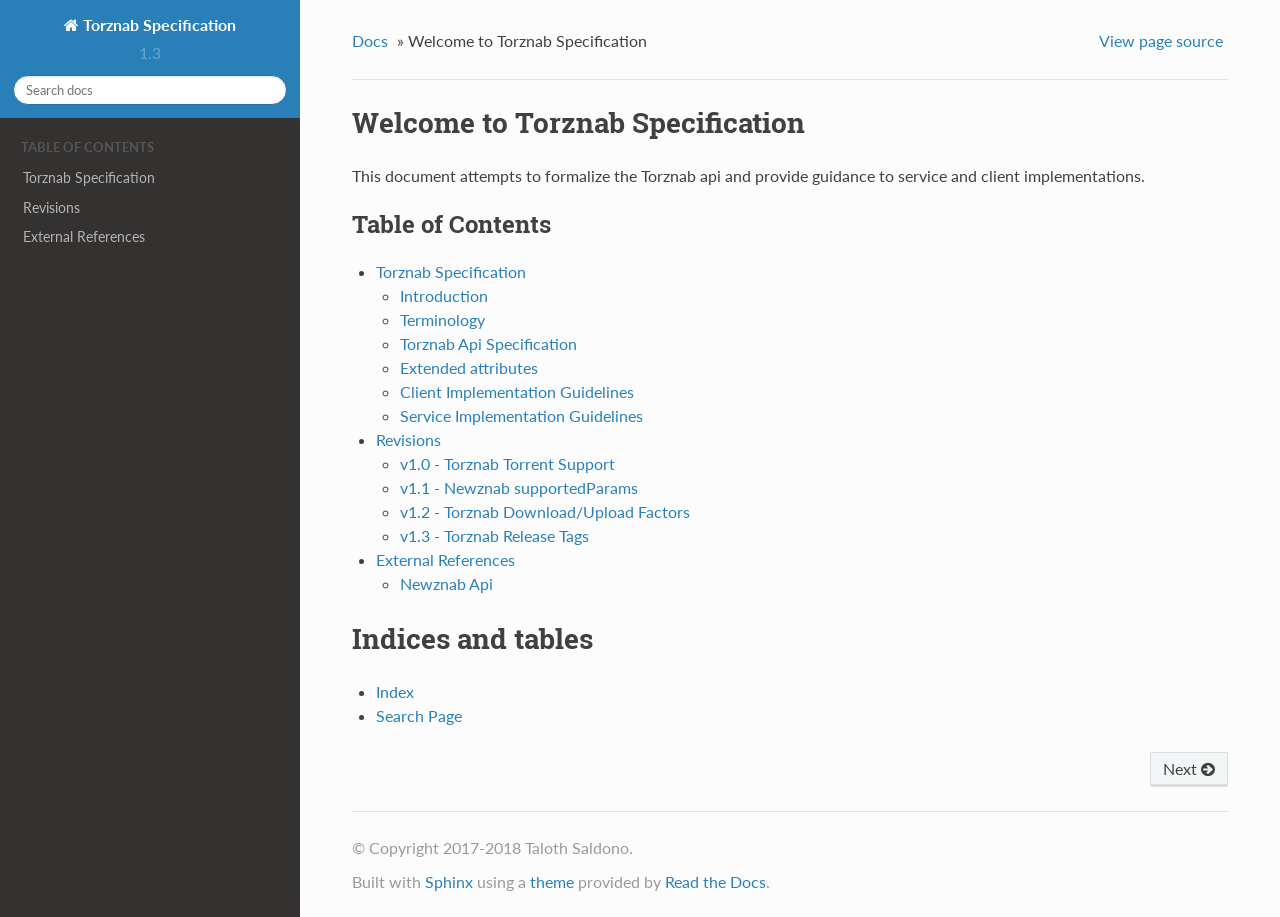
==== spec-1.3-draft/index.html @ 10673d29 "Moved and added nojekyll." ====
<!DOCTYPE html>
<!--[if IE 8]><html class="no-js lt-ie9" lang="en" > <![endif]-->
<!--[if gt IE 8]><!--> <html class="no-js" lang="en" > <!--<![endif]-->
<head>
  <meta charset="utf-8">
  
  <meta name="viewport" content="width=device-width, initial-scale=1.0">
  
  <title>Welcome to Torznab Specification &mdash; Torznab Specification 1.3-alpha documentation</title>
  

  
  
  
  

  

  
  
    

  

  
  
    <link rel="stylesheet" href="_static/css/theme.css" type="text/css" />
  

  
    <link rel="stylesheet" href="_static/css/example.css" type="text/css" />
  
    <link rel="stylesheet" href="_static/css/tags.css" type="text/css" />
  
    <link rel="stylesheet" href="_static/css/highlight-xml.css" type="text/css" />
  
    <link rel="stylesheet" href="_static/css/theme-override.css" type="text/css" />
  

  
        <link rel="index" title="Index"
              href="genindex.html"/>
        <link rel="search" title="Search" href="search.html"/>
    <link rel="top" title="Torznab Specification 1.3-alpha documentation" href="#"/>
        <link rel="next" title="Torznab Specification" href="torznab/index.html"/> 

  
  <script src="_static/js/modernizr.min.js"></script>

</head>

<body class="wy-body-for-nav" role="document">

   
  <div class="wy-grid-for-nav">

    
    <nav data-toggle="wy-nav-shift" class="wy-nav-side">
      <div class="wy-side-scroll">
        <div class="wy-side-nav-search">
          

          
            <a href="#" class="icon icon-home"> Torznab Specification
          

          
          </a>

          
            
            
              <div class="version">
                1.3
              </div>
            
          

          
<div role="search">
  <form id="rtd-search-form" class="wy-form" action="search.html" method="get">
    <input type="text" name="q" placeholder="Search docs" />
    <input type="hidden" name="check_keywords" value="yes" />
    <input type="hidden" name="area" value="default" />
  </form>
</div>

          
        </div>

        <div class="wy-menu wy-menu-vertical" data-spy="affix" role="navigation" aria-label="main navigation">
          
            
            
              
            
            
              <p class="caption"><span class="caption-text">Table of Contents</span></p>
<ul>
<li class="toctree-l1"><a class="reference internal" href="torznab/index.html">Torznab Specification</a></li>
<li class="toctree-l1"><a class="reference internal" href="revisions/index.html">Revisions</a></li>
<li class="toctree-l1"><a class="reference internal" href="external/index.html">External References</a></li>
</ul>

            
          
        </div>
      </div>
    </nav>

    <section data-toggle="wy-nav-shift" class="wy-nav-content-wrap">

      
      <nav class="wy-nav-top" role="navigation" aria-label="top navigation">
        
          <i data-toggle="wy-nav-top" class="fa fa-bars"></i>
          <a href="#">Torznab Specification</a>
        
      </nav>


      
      <div class="wy-nav-content">
        <div class="rst-content">
          















<div role="navigation" aria-label="breadcrumbs navigation">

  <ul class="wy-breadcrumbs">
    
      <li><a href="#">Docs</a> &raquo;</li>
        
      <li>Welcome to Torznab Specification</li>
    
    
      <li class="wy-breadcrumbs-aside">
        
            
            <a href="_sources/index.rst.txt" rel="nofollow"> View page source</a>
          
        
      </li>
    
  </ul>

  
  <hr/>
</div>
          <div role="main" class="document" itemscope="itemscope" itemtype="http://schema.org/Article">
           <div itemprop="articleBody">
            
  <div class="section" id="welcome-to-torznab-specification">
<h1>Welcome to Torznab Specification<a class="headerlink" href="#welcome-to-torznab-specification" title="Permalink to this headline">¶</a></h1>
<p>This document attempts to formalize the Torznab api and provide guidance to service and client implementations.</p>
<div class="toctree-wrapper compound">
<p class="caption"><span class="caption-text">Table of Contents</span></p>
<ul>
<li class="toctree-l1"><a class="reference internal" href="torznab/index.html">Torznab Specification</a><ul>
<li class="toctree-l2"><a class="reference internal" href="torznab/Specification-v1.3.html">Introduction</a></li>
<li class="toctree-l2"><a class="reference internal" href="torznab/Specification-v1.3.html#terminology">Terminology</a></li>
<li class="toctree-l2"><a class="reference internal" href="torznab/Specification-v1.3.html#torznab-api-specification">Torznab Api Specification</a></li>
<li class="toctree-l2"><a class="reference internal" href="torznab/Specification-v1.3.html#extended-attributes">Extended attributes</a></li>
<li class="toctree-l2"><a class="reference internal" href="torznab/Specification-v1.3.html#client-implementation-guidelines">Client Implementation Guidelines</a></li>
<li class="toctree-l2"><a class="reference internal" href="torznab/Specification-v1.3.html#service-implementation-guidelines">Service Implementation Guidelines</a></li>
</ul>
</li>
<li class="toctree-l1"><a class="reference internal" href="revisions/index.html">Revisions</a><ul>
<li class="toctree-l2"><a class="reference internal" href="revisions/1.0-Torznab-Torrent-Support.html">v1.0 - Torznab Torrent Support</a></li>
<li class="toctree-l2"><a class="reference internal" href="revisions/1.1-Newznab-supportedParams.html">v1.1 - Newznab supportedParams</a></li>
<li class="toctree-l2"><a class="reference internal" href="revisions/1.2-Torznab-Download-Upload-Factors.html">v1.2 - Torznab Download/Upload Factors</a></li>
<li class="toctree-l2"><a class="reference internal" href="revisions/1.3-Torznab-Release-Tags.html">v1.3 - Torznab Release Tags</a></li>
</ul>
</li>
<li class="toctree-l1"><a class="reference internal" href="external/index.html">External References</a><ul>
<li class="toctree-l2"><a class="reference internal" href="external/newznab/api.html">Newznab Api</a></li>
</ul>
</li>
</ul>
</div>
</div>
<div class="section" id="indices-and-tables">
<h1>Indices and tables<a class="headerlink" href="#indices-and-tables" title="Permalink to this headline">¶</a></h1>
<ul class="simple">
<li><a class="reference internal" href="genindex.html"><span class="std std-ref">Index</span></a></li>
<li><a class="reference internal" href="search.html"><span class="std std-ref">Search Page</span></a></li>
</ul>
</div>


           </div>
           <div class="articleComments">
            
           </div>
          </div>
          <footer>
  
    <div class="rst-footer-buttons" role="navigation" aria-label="footer navigation">
      
        <a href="torznab/index.html" class="btn btn-neutral float-right" title="Torznab Specification" accesskey="n" rel="next">Next <span class="fa fa-arrow-circle-right"></span></a>
      
      
    </div>
  

  <hr/>

  <div role="contentinfo">
    <p>
        &copy; Copyright 2017-2018 Taloth Saldono.

    </p>
  </div>
  Built with <a href="http://sphinx-doc.org/">Sphinx</a> using a <a href="https://github.com/snide/sphinx_rtd_theme">theme</a> provided by <a href="https://readthedocs.org">Read the Docs</a>. 

</footer>

        </div>
      </div>

    </section>

  </div>
  


  

    <script type="text/javascript">
        var DOCUMENTATION_OPTIONS = {
            URL_ROOT:'./',
            VERSION:'1.3-alpha',
            COLLAPSE_INDEX:false,
            FILE_SUFFIX:'.html',
            HAS_SOURCE:  true,
            SOURCELINK_SUFFIX: '.txt'
        };
    </script>
      <script type="text/javascript" src="_static/jquery.js"></script>
      <script type="text/javascript" src="_static/underscore.js"></script>
      <script type="text/javascript" src="_static/doctools.js"></script>

  

  
  
    <script type="text/javascript" src="_static/js/theme.js"></script>
  

  
  
  <script type="text/javascript">
      jQuery(function () {
          SphinxRtdTheme.StickyNav.enable();
      });
  </script>
   

</body>
</html>
---- spec-1.3-draft/_static/css/theme.css ----
*{-webkit-box-sizing:border-box;-moz-box-sizing:border-box;box-sizing:border-box}article,aside,details,figcaption,figure,footer,header,hgroup,nav,section{display:block}audio,canvas,video{display:inline-block;*display:inline;*zoom:1}audio:not([controls]){display:none}[hidden]{display:none}*{-webkit-box-sizing:border-box;-moz-box-sizing:border-box;box-sizing:border-box}html{font-size:100%;-webkit-text-size-adjust:100%;-ms-text-size-adjust:100%}body{margin:0}a:hover,a:active{outline:0}abbr[title]{border-bottom:1px dotted}b,strong{font-weight:bold}blockquote{margin:0}dfn{font-style:italic}ins{background:#ff9;color:#000;text-decoration:none}mark{background:#ff0;color:#000;font-style:italic;font-weight:bold}pre,code,.rst-content tt,.rst-content code,kbd,samp{font-family:monospace,serif;_font-family:"courier new",monospace;font-size:1em}pre{white-space:pre}q{quotes:none}q:before,q:after{content:"";content:none}small{font-size:85%}sub,sup{font-size:75%;line-height:0;position:relative;vertical-align:baseline}sup{top:-0.5em}sub{bottom:-0.25em}ul,ol,dl{margin:0;padding:0;list-style:none;list-style-image:none}li{list-style:none}dd{margin:0}img{border:0;-ms-interpolation-mode:bicubic;vertical-align:middle;max-width:100%}svg:not(:root){overflow:hidden}figure{margin:0}form{margin:0}fieldset{border:0;margin:0;padding:0}label{cursor:pointer}legend{border:0;*margin-left:-7px;padding:0;white-space:normal}button,input,select,textarea{font-size:100%;margin:0;vertical-align:baseline;*vertical-align:middle}button,input{line-height:normal}button,input[type="button"],input[type="reset"],input[type="submit"]{cursor:pointer;-webkit-appearance:button;*overflow:visible}button[disabled],input[disabled]{cursor:default}input[type="checkbox"],input[type="radio"]{box-sizing:border-box;padding:0;*width:13px;*height:13px}input[type="search"]{-webkit-appearance:textfield;-moz-box-sizing:content-box;-webkit-box-sizing:content-box;box-sizing:content-box}input[type="search"]::-webkit-search-decoration,input[type="search"]::-webkit-search-cancel-button{-webkit-appearance:none}button::-moz-focus-inner,input::-moz-focus-inner{border:0;padding:0}textarea{overflow:auto;vertical-align:top;resize:vertical}table{border-collapse:collapse;border-spacing:0}td{vertical-align:top}.chromeframe{margin:0.2em 0;background:#ccc;color:#000;padding:0.2em 0}.ir{display:block;border:0;text-indent:-999em;overflow:hidden;background-color:transparent;background-repeat:no-repeat;text-align:left;direction:ltr;*line-height:0}.ir br{display:none}.hidden{display:none !important;visibility:hidden}.visuallyhidden{border:0;clip:rect(0 0 0 0);height:1px;margin:-1px;overflow:hidden;padding:0;position:absolute;width:1px}.visuallyhidden.focusable:active,.visuallyhidden.focusable:focus{clip:auto;height:auto;margin:0;overflow:visible;position:static;width:auto}.invisible{visibility:hidden}.relative{position:relative}big,small{font-size:100%}@media print{html,body,section{background:none !important}*{box-shadow:none !important;text-shadow:none !important;filter:none !important;-ms-filter:none !important}a,a:visited{text-decoration:underline}.ir a:after,a[href^="javascript:"]:after,a[href^="#"]:after{content:""}pre,blockquote{page-break-inside:avoid}thead{display:table-header-group}tr,img{page-break-inside:avoid}img{max-width:100% !important}@page{margin:0.5cm}p,h2,.rst-content .toctree-wrapper p.caption,h3{orphans:3;widows:3}h2,.rst-content .toctree-wrapper p.caption,h3{page-break-after:avoid}}.fa:before,.wy-menu-vertical li span.toctree-expand:before,.wy-menu-vertical li.on a span.toctree-expand:before,.wy-menu-vertical li.current>a span.toctree-expand:before,.rst-content .admonition-title:before,.rst-content h1 .headerlink:before,.rst-content h2 .headerlink:before,.rst-content h3 .headerlink:before,.rst-content h4 .headerlink:before,.rst-content h5 .headerlink:before,.rst-content h6 .headerlink:before,.rst-content dl dt .headerlink:before,.rst-content p.caption .headerlink:before,.rst-content tt.download span:first-child:before,.rst-content code.download span:first-child:before,.icon:before,.wy-dropdown .caret:before,.wy-inline-validate.wy-inline-validate-success .wy-input-context:before,.wy-inline-validate.wy-inline-validate-danger .wy-input-context:before,.wy-inline-validate.wy-inline-validate-warning .wy-input-context:before,.wy-inline-validate.wy-inline-validate-info .wy-input-context:before,.wy-alert,.rst-content .note,.rst-content .attention,.rst-content .caution,.rst-content .danger,.rst-content .error,.rst-content .hint,.rst-content .important,.rst-content .tip,.rst-content .warning,.rst-content .seealso,.rst-content .admonition-todo,.btn,input[type="text"],input[type="password"],input[type="email"],input[type="url"],input[type="date"],input[type="month"],input[type="time"],input[type="datetime"],input[type="datetime-local"],input[type="week"],input[type="number"],input[type="search"],input[type="tel"],input[type="color"],select,textarea,.wy-menu-vertical li.on a,.wy-menu-vertical li.current>a,.wy-side-nav-search>a,.wy-side-nav-search .wy-dropdown>a,.wy-nav-top a{-webkit-font-smoothing:antialiased}.clearfix{*zoom:1}.clearfix:before,.clearfix:after{display:table;content:""}.clearfix:after{clear:both}/*!
 *  Font Awesome 4.6.3 by @davegandy - http://fontawesome.io - @fontawesome
 *  License - http://fontawesome.io/license (Font: SIL OFL 1.1, CSS: MIT License)
 */@font-face{font-family:'FontAwesome';src:url("../fonts/fontawesome-webfont.eot?v=4.6.3");src:url("../fonts/fontawesome-webfont.eot?#iefix&v=4.6.3") format("embedded-opentype"),url("../fonts/fontawesome-webfont.woff2?v=4.6.3") format("woff2"),url("../fonts/fontawesome-webfont.woff?v=4.6.3") format("woff"),url("../fonts/fontawesome-webfont.ttf?v=4.6.3") format("truetype"),url("../fonts/fontawesome-webfont.svg?v=4.6.3#fontawesomeregular") format("svg");font-weight:normal;font-style:normal}.fa,.wy-menu-vertical li span.toctree-expand,.wy-menu-vertical li.on a span.toctree-expand,.wy-menu-vertical li.current>a span.toctree-expand,.rst-content .admonition-title,.rst-content h1 .headerlink,.rst-content h2 .headerlink,.rst-content h3 .headerlink,.rst-content h4 .headerlink,.rst-content h5 .headerlink,.rst-content h6 .headerlink,.rst-content dl dt .headerlink,.rst-content p.caption .headerlink,.rst-content tt.download span:first-child,.rst-content code.download span:first-child,.icon{display:inline-block;font:normal normal normal 14px/1 FontAwesome;font-size:inherit;text-rendering:auto;-webkit-font-smoothing:antialiased;-moz-osx-font-smoothing:grayscale}.fa-lg{font-size:1.33333em;line-height:.75em;vertical-align:-15%}.fa-2x{font-size:2em}.fa-3x{font-size:3em}.fa-4x{font-size:4em}.fa-5x{font-size:5em}.fa-fw{width:1.28571em;text-align:center}.fa-ul{padding-left:0;margin-left:2.14286em;list-style-type:none}.fa-ul>li{position:relative}.fa-li{position:absolute;left:-2.14286em;width:2.14286em;top:.14286em;text-align:center}.fa-li.fa-lg{left:-1.85714em}.fa-border{padding:.2em .25em .15em;border:solid 0.08em #eee;border-radius:.1em}.fa-pull-left{float:left}.fa-pull-right{float:right}.fa.fa-pull-left,.wy-menu-vertical li span.fa-pull-left.toctree-expand,.wy-menu-vertical li.on a span.fa-pull-left.toctree-expand,.wy-menu-vertical li.current>a span.fa-pull-left.toctree-expand,.rst-content .fa-pull-left.admonition-title,.rst-content h1 .fa-pull-left.headerlink,.rst-content h2 .fa-pull-left.headerlink,.rst-content h3 .fa-pull-left.headerlink,.rst-content h4 .fa-pull-left.headerlink,.rst-content h5 .fa-pull-left.headerlink,.rst-content h6 .fa-pull-left.headerlink,.rst-content dl dt .fa-pull-left.headerlink,.rst-content p.caption .fa-pull-left.headerlink,.rst-content tt.download span.fa-pull-left:first-child,.rst-content code.download span.fa-pull-left:first-child,.fa-pull-left.icon{margin-right:.3em}.fa.fa-pull-right,.wy-menu-vertical li span.fa-pull-right.toctree-expand,.wy-menu-vertical li.on a span.fa-pull-right.toctree-expand,.wy-menu-vertical li.current>a span.fa-pull-right.toctree-expand,.rst-content .fa-pull-right.admonition-title,.rst-content h1 .fa-pull-right.headerlink,.rst-content h2 .fa-pull-right.headerlink,.rst-content h3 .fa-pull-right.headerlink,.rst-content h4 .fa-pull-right.headerlink,.rst-content h5 .fa-pull-right.headerlink,.rst-content h6 .fa-pull-right.headerlink,.rst-content dl dt .fa-pull-right.headerlink,.rst-content p.caption .fa-pull-right.headerlink,.rst-content tt.download span.fa-pull-right:first-child,.rst-content code.download span.fa-pull-right:first-child,.fa-pull-right.icon{margin-left:.3em}.pull-right{float:right}.pull-left{float:left}.fa.pull-left,.wy-menu-vertical li span.pull-left.toctree-expand,.wy-menu-vertical li.on a span.pull-left.toctree-expand,.wy-menu-vertical li.current>a span.pull-left.toctree-expand,.rst-content .pull-left.admonition-title,.rst-content h1 .pull-left.headerlink,.rst-content h2 .pull-left.headerlink,.rst-content h3 .pull-left.headerlink,.rst-content h4 .pull-left.headerlink,.rst-content h5 .pull-left.headerlink,.rst-content h6 .pull-left.headerlink,.rst-content dl dt .pull-left.headerlink,.rst-content p.caption .pull-left.headerlink,.rst-content tt.download span.pull-left:first-child,.rst-content code.download span.pull-left:first-child,.pull-left.icon{margin-right:.3em}.fa.pull-right,.wy-menu-vertical li span.pull-right.toctree-expand,.wy-menu-vertical li.on a span.pull-right.toctree-expand,.wy-menu-vertical li.current>a span.pull-right.toctree-expand,.rst-content .pull-right.admonition-title,.rst-content h1 .pull-right.headerlink,.rst-content h2 .pull-right.headerlink,.rst-content h3 .pull-right.headerlink,.rst-content h4 .pull-right.headerlink,.rst-content h5 .pull-right.headerlink,.rst-content h6 .pull-right.headerlink,.rst-content dl dt .pull-right.headerlink,.rst-content p.caption .pull-right.headerlink,.rst-content tt.download span.pull-right:first-child,.rst-content code.download span.pull-right:first-child,.pull-right.icon{margin-left:.3em}.fa-spin{-webkit-animation:fa-spin 2s infinite linear;animation:fa-spin 2s infinite linear}.fa-pulse{-webkit-animation:fa-spin 1s infinite steps(8);animation:fa-spin 1s infinite steps(8)}@-webkit-keyframes fa-spin{0%{-webkit-transform:rotate(0deg);transform:rotate(0deg)}100%{-webkit-transform:rotate(359deg);transform:rotate(359deg)}}@keyframes fa-spin{0%{-webkit-transform:rotate(0deg);transform:rotate(0deg)}100%{-webkit-transform:rotate(359deg);transform:rotate(359deg)}}.fa-rotate-90{-ms-filter:"progid:DXImageTransform.Microsoft.BasicImage(rotation=1)";-webkit-transform:rotate(90deg);-ms-transform:rotate(90deg);transform:rotate(90deg)}.fa-rotate-180{-ms-filter:"progid:DXImageTransform.Microsoft.BasicImage(rotation=2)";-webkit-transform:rotate(180deg);-ms-transform:rotate(180deg);transform:rotate(180deg)}.fa-rotate-270{-ms-filter:"progid:DXImageTransform.Microsoft.BasicImage(rotation=3)";-webkit-transform:rotate(270deg);-ms-transform:rotate(270deg);transform:rotate(270deg)}.fa-flip-horizontal{-ms-filter:"progid:DXImageTransform.Microsoft.BasicImage(rotation=0, mirror=1)";-webkit-transform:scale(-1, 1);-ms-transform:scale(-1, 1);transform:scale(-1, 1)}.fa-flip-vertical{-ms-filter:"progid:DXImageTransform.Microsoft.BasicImage(rotation=2, mirror=1)";-webkit-transform:scale(1, -1);-ms-transform:scale(1, -1);transform:scale(1, -1)}:root .fa-rotate-90,:root .fa-rotate-180,:root .fa-rotate-270,:root .fa-flip-horizontal,:root .fa-flip-vertical{filter:none}.fa-stack{position:relative;display:inline-block;width:2em;height:2em;line-height:2em;vertical-align:middle}.fa-stack-1x,.fa-stack-2x{position:absolute;left:0;width:100%;text-align:center}.fa-stack-1x{line-height:inherit}.fa-stack-2x{font-size:2em}.fa-inverse{color:#fff}.fa-glass:before{content:""}.fa-music:before{content:""}.fa-search:before,.icon-search:before{content:""}.fa-envelope-o:before{content:""}.fa-heart:before{content:""}.fa-star:before{content:""}.fa-star-o:before{content:""}.fa-user:before{content:""}.fa-film:before{content:""}.fa-th-large:before{content:""}.fa-th:before{content:""}.fa-th-list:before{content:""}.fa-check:before{content:""}.fa-remove:before,.fa-close:before,.fa-times:before{content:""}.fa-search-plus:before{content:""}.fa-search-minus:before{content:""}.fa-power-off:before{content:""}.fa-signal:before{content:""}.fa-gear:before,.fa-cog:before{content:""}.fa-trash-o:before{content:""}.fa-home:before,.icon-home:before{content:""}.fa-file-o:before{content:""}.fa-clock-o:before{content:""}.fa-road:before{content:""}.fa-download:before,.rst-content tt.download span:first-child:before,.rst-content code.download span:first-child:before{content:""}.fa-arrow-circle-o-down:before{content:""}.fa-arrow-circle-o-up:before{content:""}.fa-inbox:before{content:""}.fa-play-circle-o:before{content:""}.fa-rotate-right:before,.fa-repeat:before{content:""}.fa-refresh:before{content:""}.fa-list-alt:before{content:""}.fa-lock:before{content:""}.fa-flag:before{content:""}.fa-headphones:before{content:""}.fa-volume-off:before{content:""}.fa-volume-down:before{content:""}.fa-volume-up:before{content:""}.fa-qrcode:before{content:""}.fa-barcode:before{content:""}.fa-tag:before{content:""}.fa-tags:before{content:""}.fa-book:before,.icon-book:before{content:""}.fa-bookmark:before{content:""}.fa-print:before{content:""}.fa-camera:before{content:""}.fa-font:before{content:""}.fa-bold:before{content:""}.fa-italic:before{content:""}.fa-text-height:before{content:""}.fa-text-width:before{content:""}.fa-align-left:before{content:""}.fa-align-center:before{content:""}.fa-align-right:before{content:""}.fa-align-justify:before{content:""}.fa-list:before{content:""}.fa-dedent:before,.fa-outdent:before{content:""}.fa-indent:before{content:""}.fa-video-camera:before{content:""}.fa-photo:before,.fa-image:before,.fa-picture-o:before{content:""}.fa-pencil:before{content:""}.fa-map-marker:before{content:""}.fa-adjust:before{content:""}.fa-tint:before{content:""}.fa-edit:before,.fa-pencil-square-o:before{content:""}.fa-share-square-o:before{content:""}.fa-check-square-o:before{content:""}.fa-arrows:before{content:""}.fa-step-backward:before{content:""}.fa-fast-backward:before{content:""}.fa-backward:before{content:""}.fa-play:before{content:""}.fa-pause:before{content:""}.fa-stop:before{content:""}.fa-forward:before{content:""}.fa-fast-forward:before{content:""}.fa-step-forward:before{content:""}.fa-eject:before{content:""}.fa-chevron-left:before{content:""}.fa-chevron-right:before{content:""}.fa-plus-circle:before{content:""}.fa-minus-circle:before{content:""}.fa-times-circle:before,.wy-inline-validate.wy-inline-validate-danger .wy-input-context:before{content:""}.fa-check-circle:before,.wy-inline-validate.wy-inline-validate-success .wy-input-context:before{content:""}.fa-question-circle:before{content:""}.fa-info-circle:before{content:""}.fa-crosshairs:before{content:""}.fa-times-circle-o:before{content:""}.fa-check-circle-o:before{content:""}.fa-ban:before{content:""}.fa-arrow-left:before{content:""}.fa-arrow-right:before{content:""}.fa-arrow-up:before{content:""}.fa-arrow-down:before{content:""}.fa-mail-forward:before,.fa-share:before{content:""}.fa-expand:before{content:""}.fa-compress:before{content:""}.fa-plus:before{content:""}.fa-minus:before{content:""}.fa-asterisk:before{content:""}.fa-exclamation-circle:before,.wy-inline-validate.wy-inline-validate-warning .wy-input-context:before,.wy-inline-validate.wy-inline-validate-info .wy-input-context:before,.rst-content .admonition-title:before{content:""}.fa-gift:before{content:""}.fa-leaf:before{content:""}.fa-fire:before,.icon-fire:before{content:""}.fa-eye:before{content:""}.fa-eye-slash:before{content:""}.fa-warning:before,.fa-exclamation-triangle:before{content:""}.fa-plane:before{content:""}.fa-calendar:before{content:""}.fa-random:before{content:""}.fa-comment:before{content:""}.fa-magnet:before{content:""}.fa-chevron-up:before{content:""}.fa-chevron-down:before{content:""}.fa-retweet:before{content:""}.fa-shopping-cart:before{content:""}.fa-folder:before{content:""}.fa-folder-open:before{content:""}.fa-arrows-v:before{content:""}.fa-arrows-h:before{content:""}.fa-bar-chart-o:before,.fa-bar-chart:before{content:""}.fa-twitter-square:before{content:""}.fa-facebook-square:before{content:""}.fa-camera-retro:before{content:""}.fa-key:before{content:""}.fa-gears:before,.fa-cogs:before{content:""}.fa-comments:before{content:""}.fa-thumbs-o-up:before{content:""}.fa-thumbs-o-down:before{content:""}.fa-star-half:before{content:""}.fa-heart-o:before{content:""}.fa-sign-out:before{content:""}.fa-linkedin-square:before{content:""}.fa-thumb-tack:before{content:""}.fa-external-link:before{content:""}.fa-sign-in:before{content:""}.fa-trophy:before{content:""}.fa-github-square:before{content:""}.fa-upload:before{content:""}.fa-lemon-o:before{content:""}.fa-phone:before{content:""}.fa-square-o:before{content:""}.fa-bookmark-o:before{content:""}.fa-phone-square:before{content:""}.fa-twitter:before{content:""}.fa-facebook-f:before,.fa-facebook:before{content:""}.fa-github:before,.icon-github:before{content:""}.fa-unlock:before{content:""}.fa-credit-card:before{content:""}.fa-feed:before,.fa-rss:before{content:""}.fa-hdd-o:before{content:""}.fa-bullhorn:before{content:""}.fa-bell:before{content:""}.fa-certificate:before{content:""}.fa-hand-o-right:before{content:""}.fa-hand-o-left:before{content:""}.fa-hand-o-up:before{content:""}.fa-hand-o-down:before{content:""}.fa-arrow-circle-left:before,.icon-circle-arrow-left:before{content:""}.fa-arrow-circle-right:before,.icon-circle-arrow-right:before{content:""}.fa-arrow-circle-up:before{content:""}.fa-arrow-circle-down:before{content:""}.fa-globe:before{content:""}.fa-wrench:before{content:""}.fa-tasks:before{content:""}.fa-filter:before{content:""}.fa-briefcase:before{content:""}.fa-arrows-alt:before{content:""}.fa-group:before,.fa-users:before{content:""}.fa-chain:before,.fa-link:before,.icon-link:before{content:""}.fa-cloud:before{content:""}.fa-flask:before{content:""}.fa-cut:before,.fa-scissors:before{content:""}.fa-copy:before,.fa-files-o:before{content:""}.fa-paperclip:before{content:""}.fa-save:before,.fa-floppy-o:before{content:""}.fa-square:before{content:""}.fa-navicon:before,.fa-reorder:before,.fa-bars:before{content:""}.fa-list-ul:before{content:""}.fa-list-ol:before{content:""}.fa-strikethrough:before{content:""}.fa-underline:before{content:""}.fa-table:before{content:""}.fa-magic:before{content:""}.fa-truck:before{content:""}.fa-pinterest:before{content:""}.fa-pinterest-square:before{content:""}.fa-google-plus-square:before{content:""}.fa-google-plus:before{content:""}.fa-money:before{content:""}.fa-caret-down:before,.wy-dropdown .caret:before,.icon-caret-down:before{content:""}.fa-caret-up:before{content:""}.fa-caret-left:before{content:""}.fa-caret-right:before{content:""}.fa-columns:before{content:""}.fa-unsorted:before,.fa-sort:before{content:""}.fa-sort-down:before,.fa-sort-desc:before{content:""}.fa-sort-up:before,.fa-sort-asc:before{content:""}.fa-envelope:before{content:""}.fa-linkedin:before{content:""}.fa-rotate-left:before,.fa-undo:before{content:""}.fa-legal:before,.fa-gavel:before{content:""}.fa-dashboard:before,.fa-tachometer:before{content:""}.fa-comment-o:before{content:""}.fa-comments-o:before{content:""}.fa-flash:before,.fa-bolt:before{content:""}.fa-sitemap:before{content:""}.fa-umbrella:before{content:""}.fa-paste:before,.fa-clipboard:before{content:""}.fa-lightbulb-o:before{content:""}.fa-exchange:before{content:""}.fa-cloud-download:before{content:""}.fa-cloud-upload:before{content:""}.fa-user-md:before{content:""}.fa-stethoscope:before{content:""}.fa-suitcase:before{content:""}.fa-bell-o:before{content:""}.fa-coffee:before{content:""}.fa-cutlery:before{content:""}.fa-file-text-o:before{content:""}.fa-building-o:before{content:""}.fa-hospital-o:before{content:""}.fa-ambulance:before{content:""}.fa-medkit:before{content:""}.fa-fighter-jet:before{content:""}.fa-beer:before{content:""}.fa-h-square:before{content:""}.fa-plus-square:before{content:""}.fa-angle-double-left:before{content:""}.fa-angle-double-right:before{content:""}.fa-angle-double-up:before{content:""}.fa-angle-double-down:before{content:""}.fa-angle-left:before{content:""}.fa-angle-right:before{content:""}.fa-angle-up:before{content:""}.fa-angle-down:before{content:""}.fa-desktop:before{content:""}.fa-laptop:before{content:""}.fa-tablet:before{content:""}.fa-mobile-phone:before,.fa-mobile:before{content:""}.fa-circle-o:before{content:""}.fa-quote-left:before{content:""}.fa-quote-right:before{content:""}.fa-spinner:before{content:""}.fa-circle:before{content:""}.fa-mail-reply:before,.fa-reply:before{content:""}.fa-github-alt:before{content:""}.fa-folder-o:before{content:""}.fa-folder-open-o:before{content:""}.fa-smile-o:before{content:""}.fa-frown-o:before{content:""}.fa-meh-o:before{content:""}.fa-gamepad:before{content:""}.fa-keyboard-o:before{content:""}.fa-flag-o:before{content:""}.fa-flag-checkered:before{content:""}.fa-terminal:before{content:""}.fa-code:before{content:""}.fa-mail-reply-all:before,.fa-reply-all:before{content:""}.fa-star-half-empty:before,.fa-star-half-full:before,.fa-star-half-o:before{content:""}.fa-location-arrow:before{content:""}.fa-crop:before{content:""}.fa-code-fork:before{content:""}.fa-unlink:before,.fa-chain-broken:before{content:""}.fa-question:before{content:""}.fa-info:before{content:""}.fa-exclamation:before{content:""}.fa-superscript:before{content:""}.fa-subscript:before{content:""}.fa-eraser:before{content:""}.fa-puzzle-piece:before{content:""}.fa-microphone:before{content:""}.fa-microphone-slash:before{content:""}.fa-shield:before{content:""}.fa-calendar-o:before{content:""}.fa-fire-extinguisher:before{content:""}.fa-rocket:before{content:""}.fa-maxcdn:before{content:""}.fa-chevron-circle-left:before{content:""}.fa-chevron-circle-right:before{content:""}.fa-chevron-circle-up:before{content:""}.fa-chevron-circle-down:before{content:""}.fa-html5:before{content:""}.fa-css3:before{content:""}.fa-anchor:before{content:""}.fa-unlock-alt:before{content:""}.fa-bullseye:before{content:""}.fa-ellipsis-h:before{content:""}.fa-ellipsis-v:before{content:""}.fa-rss-square:before{content:""}.fa-play-circle:before{content:""}.fa-ticket:before{content:""}.fa-minus-square:before{content:""}.fa-minus-square-o:before,.wy-menu-vertical li.on a span.toctree-expand:before,.wy-menu-vertical li.current>a span.toctree-expand:before{content:""}.fa-level-up:before{content:""}.fa-level-down:before{content:""}.fa-check-square:before{content:""}.fa-pencil-square:before{content:""}.fa-external-link-square:before{content:""}.fa-share-square:before{content:""}.fa-compass:before{content:""}.fa-toggle-down:before,.fa-caret-square-o-down:before{content:""}.fa-toggle-up:before,.fa-caret-square-o-up:before{content:""}.fa-toggle-right:before,.fa-caret-square-o-right:before{content:""}.fa-euro:before,.fa-eur:before{content:""}.fa-gbp:before{content:""}.fa-dollar:before,.fa-usd:before{content:""}.fa-rupee:before,.fa-inr:before{content:""}.fa-cny:before,.fa-rmb:before,.fa-yen:before,.fa-jpy:before{content:""}.fa-ruble:before,.fa-rouble:before,.fa-rub:before{content:""}.fa-won:before,.fa-krw:before{content:""}.fa-bitcoin:before,.fa-btc:before{content:""}.fa-file:before{content:""}.fa-file-text:before{content:""}.fa-sort-alpha-asc:before{content:""}.fa-sort-alpha-desc:before{content:""}.fa-sort-amount-asc:before{content:""}.fa-sort-amount-desc:before{content:""}.fa-sort-numeric-asc:before{content:""}.fa-sort-numeric-desc:before{content:""}.fa-thumbs-up:before{content:""}.fa-thumbs-down:before{content:""}.fa-youtube-square:before{content:""}.fa-youtube:before{content:""}.fa-xing:before{content:""}.fa-xing-square:before{content:""}.fa-youtube-play:before{content:""}.fa-dropbox:before{content:""}.fa-stack-overflow:before{content:""}.fa-instagram:before{content:""}.fa-flickr:before{content:""}.fa-adn:before{content:""}.fa-bitbucket:before,.icon-bitbucket:before{content:""}.fa-bitbucket-square:before{content:""}.fa-tumblr:before{content:""}.fa-tumblr-square:before{content:""}.fa-long-arrow-down:before{content:""}.fa-long-arrow-up:before{content:""}.fa-long-arrow-left:before{content:""}.fa-long-arrow-right:before{content:""}.fa-apple:before{content:""}.fa-windows:before{content:""}.fa-android:before{content:""}.fa-linux:before{content:""}.fa-dribbble:before{content:""}.fa-skype:before{content:""}.fa-foursquare:before{content:""}.fa-trello:before{content:""}.fa-female:before{content:""}.fa-male:before{content:""}.fa-gittip:before,.fa-gratipay:before{content:""}.fa-sun-o:before{content:""}.fa-moon-o:before{content:""}.fa-archive:before{content:""}.fa-bug:before{content:""}.fa-vk:before{content:""}.fa-weibo:before{content:""}.fa-renren:before{content:""}.fa-pagelines:before{content:""}.fa-stack-exchange:before{content:""}.fa-arrow-circle-o-right:before{content:""}.fa-arrow-circle-o-left:before{content:""}.fa-toggle-left:before,.fa-caret-square-o-left:before{content:""}.fa-dot-circle-o:before{content:""}.fa-wheelchair:before{content:""}.fa-vimeo-square:before{content:""}.fa-turkish-lira:before,.fa-try:before{content:""}.fa-plus-square-o:before,.wy-menu-vertical li span.toctree-expand:before{content:""}.fa-space-shuttle:before{content:""}.fa-slack:before{content:""}.fa-envelope-square:before{content:""}.fa-wordpress:before{content:""}.fa-openid:before{content:""}.fa-institution:before,.fa-bank:before,.fa-university:before{content:""}.fa-mortar-board:before,.fa-graduation-cap:before{content:""}.fa-yahoo:before{content:""}.fa-google:before{content:""}.fa-reddit:before{content:""}.fa-reddit-square:before{content:""}.fa-stumbleupon-circle:before{content:""}.fa-stumbleupon:before{content:""}.fa-delicious:before{content:""}.fa-digg:before{content:""}.fa-pied-piper-pp:before{content:""}.fa-pied-piper-alt:before{content:""}.fa-drupal:before{content:""}.fa-joomla:before{content:""}.fa-language:before{content:""}.fa-fax:before{content:""}.fa-building:before{content:""}.fa-child:before{content:""}.fa-paw:before{content:""}.fa-spoon:before{content:""}.fa-cube:before{content:""}.fa-cubes:before{content:""}.fa-behance:before{content:""}.fa-behance-square:before{content:""}.fa-steam:before{content:""}.fa-steam-square:before{content:""}.fa-recycle:before{content:""}.fa-automobile:before,.fa-car:before{content:""}.fa-cab:before,.fa-taxi:before{content:""}.fa-tree:before{content:""}.fa-spotify:before{content:""}.fa-deviantart:before{content:""}.fa-soundcloud:before{content:""}.fa-database:before{content:""}.fa-file-pdf-o:before{content:""}.fa-file-word-o:before{content:""}.fa-file-excel-o:before{content:""}.fa-file-powerpoint-o:before{content:""}.fa-file-photo-o:before,.fa-file-picture-o:before,.fa-file-image-o:before{content:""}.fa-file-zip-o:before,.fa-file-archive-o:before{content:""}.fa-file-sound-o:before,.fa-file-audio-o:before{content:""}.fa-file-movie-o:before,.fa-file-video-o:before{content:""}.fa-file-code-o:before{content:""}.fa-vine:before{content:""}.fa-codepen:before{content:""}.fa-jsfiddle:before{content:""}.fa-life-bouy:before,.fa-life-buoy:before,.fa-life-saver:before,.fa-support:before,.fa-life-ring:before{content:""}.fa-circle-o-notch:before{content:""}.fa-ra:before,.fa-resistance:before,.fa-rebel:before{content:""}.fa-ge:before,.fa-empire:before{content:""}.fa-git-square:before{content:""}.fa-git:before{content:""}.fa-y-combinator-square:before,.fa-yc-square:before,.fa-hacker-news:before{content:""}.fa-tencent-weibo:before{content:""}.fa-qq:before{content:""}.fa-wechat:before,.fa-weixin:before{content:""}.fa-send:before,.fa-paper-plane:before{content:""}.fa-send-o:before,.fa-paper-plane-o:before{content:""}.fa-history:before{content:""}.fa-circle-thin:before{content:""}.fa-header:before{content:""}.fa-paragraph:before{content:""}.fa-sliders:before{content:""}.fa-share-alt:before{content:""}.fa-share-alt-square:before{content:""}.fa-bomb:before{content:""}.fa-soccer-ball-o:before,.fa-futbol-o:before{content:""}.fa-tty:before{content:""}.fa-binoculars:before{content:""}.fa-plug:before{content:""}.fa-slideshare:before{content:""}.fa-twitch:before{content:""}.fa-yelp:before{content:""}.fa-newspaper-o:before{content:""}.fa-wifi:before{content:""}.fa-calculator:before{content:""}.fa-paypal:before{content:""}.fa-google-wallet:before{content:""}.fa-cc-visa:before{content:""}.fa-cc-mastercard:before{content:""}.fa-cc-discover:before{content:""}.fa-cc-amex:before{content:""}.fa-cc-paypal:before{content:""}.fa-cc-stripe:before{content:""}.fa-bell-slash:before{content:""}.fa-bell-slash-o:before{content:""}.fa-trash:before{content:""}.fa-copyright:before{content:""}.fa-at:before{content:""}.fa-eyedropper:before{content:""}.fa-paint-brush:before{content:""}.fa-birthday-cake:before{content:""}.fa-area-chart:before{content:""}.fa-pie-chart:before{content:""}.fa-line-chart:before{content:""}.fa-lastfm:before{content:""}.fa-lastfm-square:before{content:""}.fa-toggle-off:before{content:""}.fa-toggle-on:before{content:""}.fa-bicycle:before{content:""}.fa-bus:before{content:""}.fa-ioxhost:before{content:""}.fa-angellist:before{content:""}.fa-cc:before{content:""}.fa-shekel:before,.fa-sheqel:before,.fa-ils:before{content:""}.fa-meanpath:before{content:""}.fa-buysellads:before{content:""}.fa-connectdevelop:before{content:""}.fa-dashcube:before{content:""}.fa-forumbee:before{content:""}.fa-leanpub:before{content:""}.fa-sellsy:before{content:""}.fa-shirtsinbulk:before{content:""}.fa-simplybuilt:before{content:""}.fa-skyatlas:before{content:""}.fa-cart-plus:before{content:""}.fa-cart-arrow-down:before{content:""}.fa-diamond:before{content:""}.fa-ship:before{content:""}.fa-user-secret:before{content:""}.fa-motorcycle:before{content:""}.fa-street-view:before{content:""}.fa-heartbeat:before{content:""}.fa-venus:before{content:""}.fa-mars:before{content:""}.fa-mercury:before{content:""}.fa-intersex:before,.fa-transgender:before{content:""}.fa-transgender-alt:before{content:""}.fa-venus-double:before{content:""}.fa-mars-double:before{content:""}.fa-venus-mars:before{content:""}.fa-mars-stroke:before{content:""}.fa-mars-stroke-v:before{content:""}.fa-mars-stroke-h:before{content:""}.fa-neuter:before{content:""}.fa-genderless:before{content:""}.fa-facebook-official:before{content:""}.fa-pinterest-p:before{content:""}.fa-whatsapp:before{content:""}.fa-server:before{content:""}.fa-user-plus:before{content:""}.fa-user-times:before{content:""}.fa-hotel:before,.fa-bed:before{content:""}.fa-viacoin:before{content:""}.fa-train:before{content:""}.fa-subway:before{content:""}.fa-medium:before{content:""}.fa-yc:before,.fa-y-combinator:before{content:""}.fa-optin-monster:before{content:""}.fa-opencart:before{content:""}.fa-expeditedssl:before{content:""}.fa-battery-4:before,.fa-battery-full:before{content:""}.fa-battery-3:before,.fa-battery-three-quarters:before{content:""}.fa-battery-2:before,.fa-battery-half:before{content:""}.fa-battery-1:before,.fa-battery-quarter:before{content:""}.fa-battery-0:before,.fa-battery-empty:before{content:""}.fa-mouse-pointer:before{content:""}.fa-i-cursor:before{content:""}.fa-object-group:before{content:""}.fa-object-ungroup:before{content:""}.fa-sticky-note:before{content:""}.fa-sticky-note-o:before{content:""}.fa-cc-jcb:before{content:""}.fa-cc-diners-club:before{content:""}.fa-clone:before{content:""}.fa-balance-scale:before{content:""}.fa-hourglass-o:before{content:""}.fa-hourglass-1:before,.fa-hourglass-start:before{content:""}.fa-hourglass-2:before,.fa-hourglass-half:before{content:""}.fa-hourglass-3:before,.fa-hourglass-end:before{content:""}.fa-hourglass:before{content:""}.fa-hand-grab-o:before,.fa-hand-rock-o:before{content:""}.fa-hand-stop-o:before,.fa-hand-paper-o:before{content:""}.fa-hand-scissors-o:before{content:""}.fa-hand-lizard-o:before{content:""}.fa-hand-spock-o:before{content:""}.fa-hand-pointer-o:before{content:""}.fa-hand-peace-o:before{content:""}.fa-trademark:before{content:""}.fa-registered:before{content:""}.fa-creative-commons:before{content:""}.fa-gg:before{content:""}.fa-gg-circle:before{content:""}.fa-tripadvisor:before{content:""}.fa-odnoklassniki:before{content:""}.fa-odnoklassniki-square:before{content:""}.fa-get-pocket:before{content:""}.fa-wikipedia-w:before{content:""}.fa-safari:before{content:""}.fa-chrome:before{content:""}.fa-firefox:before{content:""}.fa-opera:before{content:""}.fa-internet-explorer:before{content:""}.fa-tv:before,.fa-television:before{content:""}.fa-contao:before{content:""}.fa-500px:before{content:""}.fa-amazon:before{content:""}.fa-calendar-plus-o:before{content:""}.fa-calendar-minus-o:before{content:""}.fa-calendar-times-o:before{content:""}.fa-calendar-check-o:before{content:""}.fa-industry:before{content:""}.fa-map-pin:before{content:""}.fa-map-signs:before{content:""}.fa-map-o:before{content:""}.fa-map:before{content:""}.fa-commenting:before{content:""}.fa-commenting-o:before{content:""}.fa-houzz:before{content:""}.fa-vimeo:before{content:""}.fa-black-tie:before{content:""}.fa-fonticons:before{content:""}.fa-reddit-alien:before{content:""}.fa-edge:before{content:""}.fa-credit-card-alt:before{content:""}.fa-codiepie:before{content:""}.fa-modx:before{content:""}.fa-fort-awesome:before{content:""}.fa-usb:before{content:""}.fa-product-hunt:before{content:""}.fa-mixcloud:before{content:""}.fa-scribd:before{content:""}.fa-pause-circle:before{content:""}.fa-pause-circle-o:before{content:""}.fa-stop-circle:before{content:""}.fa-stop-circle-o:before{content:""}.fa-shopping-bag:before{content:""}.fa-shopping-basket:before{content:""}.fa-hashtag:before{content:""}.fa-bluetooth:before{content:""}.fa-bluetooth-b:before{content:""}.fa-percent:before{content:""}.fa-gitlab:before,.icon-gitlab:before{content:""}.fa-wpbeginner:before{content:""}.fa-wpforms:before{content:""}.fa-envira:before{content:""}.fa-universal-access:before{content:""}.fa-wheelchair-alt:before{content:""}.fa-question-circle-o:before{content:""}.fa-blind:before{content:""}.fa-audio-description:before{content:""}.fa-volume-control-phone:before{content:""}.fa-braille:before{content:""}.fa-assistive-listening-systems:before{content:""}.fa-asl-interpreting:before,.fa-american-sign-language-interpreting:before{content:""}.fa-deafness:before,.fa-hard-of-hearing:before,.fa-deaf:before{content:""}.fa-glide:before{content:""}.fa-glide-g:before{content:""}.fa-signing:before,.fa-sign-language:before{content:""}.fa-low-vision:before{content:""}.fa-viadeo:before{content:""}.fa-viadeo-square:before{content:""}.fa-snapchat:before{content:""}.fa-snapchat-ghost:before{content:""}.fa-snapchat-square:before{content:""}.fa-pied-piper:before{content:""}.fa-first-order:before{content:""}.fa-yoast:before{content:""}.fa-themeisle:before{content:""}.fa-google-plus-circle:before,.fa-google-plus-official:before{content:""}.fa-fa:before,.fa-font-awesome:before{content:""}.sr-only{position:absolute;width:1px;height:1px;padding:0;margin:-1px;overflow:hidden;clip:rect(0, 0, 0, 0);border:0}.sr-only-focusable:active,.sr-only-focusable:focus{position:static;width:auto;height:auto;margin:0;overflow:visible;clip:auto}.fa,.wy-menu-vertical li span.toctree-expand,.wy-menu-vertical li.on a span.toctree-expand,.wy-menu-vertical li.current>a span.toctree-expand,.rst-content .admonition-title,.rst-content h1 .headerlink,.rst-content h2 .headerlink,.rst-content h3 .headerlink,.rst-content h4 .headerlink,.rst-content h5 .headerlink,.rst-content h6 .headerlink,.rst-content dl dt .headerlink,.rst-content p.caption .headerlink,.rst-content tt.download span:first-child,.rst-content code.download span:first-child,.icon,.wy-dropdown .caret,.wy-inline-validate.wy-inline-validate-success .wy-input-context,.wy-inline-validate.wy-inline-validate-danger .wy-input-context,.wy-inline-validate.wy-inline-validate-warning .wy-input-context,.wy-inline-validate.wy-inline-validate-info .wy-input-context{font-family:inherit}.fa:before,.wy-menu-vertical li span.toctree-expand:before,.wy-menu-vertical li.on a span.toctree-expand:before,.wy-menu-vertical li.current>a span.toctree-expand:before,.rst-content .admonition-title:before,.rst-content h1 .headerlink:before,.rst-content h2 .headerlink:before,.rst-content h3 .headerlink:before,.rst-content h4 .headerlink:before,.rst-content h5 .headerlink:before,.rst-content h6 .headerlink:before,.rst-content dl dt .headerlink:before,.rst-content p.caption .headerlink:before,.rst-content tt.download span:first-child:before,.rst-content code.download span:first-child:before,.icon:before,.wy-dropdown .caret:before,.wy-inline-validate.wy-inline-validate-success .wy-input-context:before,.wy-inline-validate.wy-inline-validate-danger .wy-input-context:before,.wy-inline-validate.wy-inline-validate-warning .wy-input-context:before,.wy-inline-validate.wy-inline-validate-info .wy-input-context:before{font-family:"FontAwesome";display:inline-block;font-style:normal;font-weight:normal;line-height:1;text-decoration:inherit}a .fa,a .wy-menu-vertical li span.toctree-expand,.wy-menu-vertical li a span.toctree-expand,.wy-menu-vertical li.on a span.toctree-expand,.wy-menu-vertical li.current>a span.toctree-expand,a .rst-content .admonition-title,.rst-content a .admonition-title,a .rst-content h1 .headerlink,.rst-content h1 a .headerlink,a .rst-content h2 .headerlink,.rst-content h2 a .headerlink,a .rst-content h3 .headerlink,.rst-content h3 a .headerlink,a .rst-content h4 .headerlink,.rst-content h4 a .headerlink,a .rst-content h5 .headerlink,.rst-content h5 a .headerlink,a .rst-content h6 .headerlink,.rst-content h6 a .headerlink,a .rst-content dl dt .headerlink,.rst-content dl dt a .headerlink,a .rst-content p.caption .headerlink,.rst-content p.caption a .headerlink,a .rst-content tt.download span:first-child,.rst-content tt.download a span:first-child,a .rst-content code.download span:first-child,.rst-content code.download a span:first-child,a .icon{display:inline-block;text-decoration:inherit}.btn .fa,.btn .wy-menu-vertical li span.toctree-expand,.wy-menu-vertical li .btn span.toctree-expand,.btn .wy-menu-vertical li.on a span.toctree-expand,.wy-menu-vertical li.on a .btn span.toctree-expand,.btn .wy-menu-vertical li.current>a span.toctree-expand,.wy-menu-vertical li.current>a .btn span.toctree-expand,.btn .rst-content .admonition-title,.rst-content .btn .admonition-title,.btn .rst-content h1 .headerlink,.rst-content h1 .btn .headerlink,.btn .rst-content h2 .headerlink,.rst-content h2 .btn .headerlink,.btn .rst-content h3 .headerlink,.rst-content h3 .btn .headerlink,.btn .rst-content h4 .headerlink,.rst-content h4 .btn .headerlink,.btn .rst-content h5 .headerlink,.rst-content h5 .btn .headerlink,.btn .rst-content h6 .headerlink,.rst-content h6 .btn .headerlink,.btn .rst-content dl dt .headerlink,.rst-content dl dt .btn .headerlink,.btn .rst-content p.caption .headerlink,.rst-content p.caption .btn .headerlink,.btn .rst-content tt.download span:first-child,.rst-content tt.download .btn span:first-child,.btn .rst-content code.download span:first-child,.rst-content code.download .btn span:first-child,.btn .icon,.nav .fa,.nav .wy-menu-vertical li span.toctree-expand,.wy-menu-vertical li .nav span.toctree-expand,.nav .wy-menu-vertical li.on a span.toctree-expand,.wy-menu-vertical li.on a .nav span.toctree-expand,.nav .wy-menu-vertical li.current>a span.toctree-expand,.wy-menu-vertical li.current>a .nav span.toctree-expand,.nav .rst-content .admonition-title,.rst-content .nav .admonition-title,.nav .rst-content h1 .headerlink,.rst-content h1 .nav .headerlink,.nav .rst-content h2 .headerlink,.rst-content h2 .nav .headerlink,.nav .rst-content h3 .headerlink,.rst-content h3 .nav .headerlink,.nav .rst-content h4 .headerlink,.rst-content h4 .nav .headerlink,.nav .rst-content h5 .headerlink,.rst-content h5 .nav .headerlink,.nav .rst-content h6 .headerlink,.rst-content h6 .nav .headerlink,.nav .rst-content dl dt .headerlink,.rst-content dl dt .nav .headerlink,.nav .rst-content p.caption .headerlink,.rst-content p.caption .nav .headerlink,.nav .rst-content tt.download span:first-child,.rst-content tt.download .nav span:first-child,.nav .rst-content code.download span:first-child,.rst-content code.download .nav span:first-child,.nav .icon{display:inline}.btn .fa.fa-large,.btn .wy-menu-vertical li span.fa-large.toctree-expand,.wy-menu-vertical li .btn span.fa-large.toctree-expand,.btn .rst-content .fa-large.admonition-title,.rst-content .btn .fa-large.admonition-title,.btn .rst-content h1 .fa-large.headerlink,.rst-content h1 .btn .fa-large.headerlink,.btn .rst-content h2 .fa-large.headerlink,.rst-content h2 .btn .fa-large.headerlink,.btn .rst-content h3 .fa-large.headerlink,.rst-content h3 .btn .fa-large.headerlink,.btn .rst-content h4 .fa-large.headerlink,.rst-content h4 .btn .fa-large.headerlink,.btn .rst-content h5 .fa-large.headerlink,.rst-content h5 .btn .fa-large.headerlink,.btn .rst-content h6 .fa-large.headerlink,.rst-content h6 .btn .fa-large.headerlink,.btn .rst-content dl dt .fa-large.headerlink,.rst-content dl dt .btn .fa-large.headerlink,.btn .rst-content p.caption .fa-large.headerlink,.rst-content p.caption .btn .fa-large.headerlink,.btn .rst-content tt.download span.fa-large:first-child,.rst-content tt.download .btn span.fa-large:first-child,.btn .rst-content code.download span.fa-large:first-child,.rst-content code.download .btn span.fa-large:first-child,.btn .fa-large.icon,.nav .fa.fa-large,.nav .wy-menu-vertical li span.fa-large.toctree-expand,.wy-menu-vertical li .nav span.fa-large.toctree-expand,.nav .rst-content .fa-large.admonition-title,.rst-content .nav .fa-large.admonition-title,.nav .rst-content h1 .fa-large.headerlink,.rst-content h1 .nav .fa-large.headerlink,.nav .rst-content h2 .fa-large.headerlink,.rst-content h2 .nav .fa-large.headerlink,.nav .rst-content h3 .fa-large.headerlink,.rst-content h3 .nav .fa-large.headerlink,.nav .rst-content h4 .fa-large.headerlink,.rst-content h4 .nav .fa-large.headerlink,.nav .rst-content h5 .fa-large.headerlink,.rst-content h5 .nav .fa-large.headerlink,.nav .rst-content h6 .fa-large.headerlink,.rst-content h6 .nav .fa-large.headerlink,.nav .rst-content dl dt .fa-large.headerlink,.rst-content dl dt .nav .fa-large.headerlink,.nav .rst-content p.caption .fa-large.headerlink,.rst-content p.caption .nav .fa-large.headerlink,.nav .rst-content tt.download span.fa-large:first-child,.rst-content tt.download .nav span.fa-large:first-child,.nav .rst-content code.download span.fa-large:first-child,.rst-content code.download .nav span.fa-large:first-child,.nav .fa-large.icon{line-height:0.9em}.btn .fa.fa-spin,.btn .wy-menu-vertical li span.fa-spin.toctree-expand,.wy-menu-vertical li .btn span.fa-spin.toctree-expand,.btn .rst-content .fa-spin.admonition-title,.rst-content .btn .fa-spin.admonition-title,.btn .rst-content h1 .fa-spin.headerlink,.rst-content h1 .btn .fa-spin.headerlink,.btn .rst-content h2 .fa-spin.headerlink,.rst-content h2 .btn .fa-spin.headerlink,.btn .rst-content h3 .fa-spin.headerlink,.rst-content h3 .btn .fa-spin.headerlink,.btn .rst-content h4 .fa-spin.headerlink,.rst-content h4 .btn .fa-spin.headerlink,.btn .rst-content h5 .fa-spin.headerlink,.rst-content h5 .btn .fa-spin.headerlink,.btn .rst-content h6 .fa-spin.headerlink,.rst-content h6 .btn .fa-spin.headerlink,.btn .rst-content dl dt .fa-spin.headerlink,.rst-content dl dt .btn .fa-spin.headerlink,.btn .rst-content p.caption .fa-spin.headerlink,.rst-content p.caption .btn .fa-spin.headerlink,.btn .rst-content tt.download span.fa-spin:first-child,.rst-content tt.download .btn span.fa-spin:first-child,.btn .rst-content code.download span.fa-spin:first-child,.rst-content code.download .btn span.fa-spin:first-child,.btn .fa-spin.icon,.nav .fa.fa-spin,.nav .wy-menu-vertical li span.fa-spin.toctree-expand,.wy-menu-vertical li .nav span.fa-spin.toctree-expand,.nav .rst-content .fa-spin.admonition-title,.rst-content .nav .fa-spin.admonition-title,.nav .rst-content h1 .fa-spin.headerlink,.rst-content h1 .nav .fa-spin.headerlink,.nav .rst-content h2 .fa-spin.headerlink,.rst-content h2 .nav .fa-spin.headerlink,.nav .rst-content h3 .fa-spin.headerlink,.rst-content h3 .nav .fa-spin.headerlink,.nav .rst-content h4 .fa-spin.headerlink,.rst-content h4 .nav .fa-spin.headerlink,.nav .rst-content h5 .fa-spin.headerlink,.rst-content h5 .nav .fa-spin.headerlink,.nav .rst-content h6 .fa-spin.headerlink,.rst-content h6 .nav .fa-spin.headerlink,.nav .rst-content dl dt .fa-spin.headerlink,.rst-content dl dt .nav .fa-spin.headerlink,.nav .rst-content p.caption .fa-spin.headerlink,.rst-content p.caption .nav .fa-spin.headerlink,.nav .rst-content tt.download span.fa-spin:first-child,.rst-content tt.download .nav span.fa-spin:first-child,.nav .rst-content code.download span.fa-spin:first-child,.rst-content code.download .nav span.fa-spin:first-child,.nav .fa-spin.icon{display:inline-block}.btn.fa:before,.wy-menu-vertical li span.btn.toctree-expand:before,.rst-content .btn.admonition-title:before,.rst-content h1 .btn.headerlink:before,.rst-content h2 .btn.headerlink:before,.rst-content h3 .btn.headerlink:before,.rst-content h4 .btn.headerlink:before,.rst-content h5 .btn.headerlink:before,.rst-content h6 .btn.headerlink:before,.rst-content dl dt .btn.headerlink:before,.rst-content p.caption .btn.headerlink:before,.rst-content tt.download span.btn:first-child:before,.rst-content code.download span.btn:first-child:before,.btn.icon:before{opacity:0.5;-webkit-transition:opacity 0.05s ease-in;-moz-transition:opacity 0.05s ease-in;transition:opacity 0.05s ease-in}.btn.fa:hover:before,.wy-menu-vertical li span.btn.toctree-expand:hover:before,.rst-content .btn.admonition-title:hover:before,.rst-content h1 .btn.headerlink:hover:before,.rst-content h2 .btn.headerlink:hover:before,.rst-content h3 .btn.headerlink:hover:before,.rst-content h4 .btn.headerlink:hover:before,.rst-content h5 .btn.headerlink:hover:before,.rst-content h6 .btn.headerlink:hover:before,.rst-content dl dt .btn.headerlink:hover:before,.rst-content p.caption .btn.headerlink:hover:before,.rst-content tt.download span.btn:first-child:hover:before,.rst-content code.download span.btn:first-child:hover:before,.btn.icon:hover:before{opacity:1}.btn-mini .fa:before,.btn-mini .wy-menu-vertical li span.toctree-expand:before,.wy-menu-vertical li .btn-mini span.toctree-expand:before,.btn-mini .rst-content .admonition-title:before,.rst-content .btn-mini .admonition-title:before,.btn-mini .rst-content h1 .headerlink:before,.rst-content h1 .btn-mini .headerlink:before,.btn-mini .rst-content h2 .headerlink:before,.rst-content h2 .btn-mini .headerlink:before,.btn-mini .rst-content h3 .headerlink:before,.rst-content h3 .btn-mini .headerlink:before,.btn-mini .rst-content h4 .headerlink:before,.rst-content h4 .btn-mini .headerlink:before,.btn-mini .rst-content h5 .headerlink:before,.rst-content h5 .btn-mini .headerlink:before,.btn-mini .rst-content h6 .headerlink:before,.rst-content h6 .btn-mini .headerlink:before,.btn-mini .rst-content dl dt .headerlink:before,.rst-content dl dt .btn-mini .headerlink:before,.btn-mini .rst-content p.caption .headerlink:before,.rst-content p.caption .btn-mini .headerlink:before,.btn-mini .rst-content tt.download span:first-child:before,.rst-content tt.download .btn-mini span:first-child:before,.btn-mini .rst-content code.download span:first-child:before,.rst-content code.download .btn-mini span:first-child:before,.btn-mini .icon:before{font-size:14px;vertical-align:-15%}.wy-alert,.rst-content .note,.rst-content .attention,.rst-content .caution,.rst-content .danger,.rst-content .error,.rst-content .hint,.rst-content .important,.rst-content .tip,.rst-content .warning,.rst-content .seealso,.rst-content .admonition-todo{padding:12px;line-height:24px;margin-bottom:24px;background:#e7f2fa}.wy-alert-title,.rst-content .admonition-title{color:#fff;font-weight:bold;display:block;color:#fff;background:#6ab0de;margin:-12px;padding:6px 12px;margin-bottom:12px}.wy-alert.wy-alert-danger,.rst-content .wy-alert-danger.note,.rst-content .wy-alert-danger.attention,.rst-content .wy-alert-danger.caution,.rst-content .danger,.rst-content .error,.rst-content .wy-alert-danger.hint,.rst-content .wy-alert-danger.important,.rst-content .wy-alert-danger.tip,.rst-content .wy-alert-danger.warning,.rst-content .wy-alert-danger.seealso,.rst-content .wy-alert-danger.admonition-todo{background:#fdf3f2}.wy-alert.wy-alert-danger .wy-alert-title,.rst-content .wy-alert-danger.note .wy-alert-title,.rst-content .wy-alert-danger.attention .wy-alert-title,.rst-content .wy-alert-danger.caution .wy-alert-title,.rst-content .danger .wy-alert-title,.rst-content .error .wy-alert-title,.rst-content .wy-alert-danger.hint .wy-alert-title,.rst-content .wy-alert-danger.important .wy-alert-title,.rst-content .wy-alert-danger.tip .wy-alert-title,.rst-content .wy-alert-danger.warning .wy-alert-title,.rst-content .wy-alert-danger.seealso .wy-alert-title,.rst-content .wy-alert-danger.admonition-todo .wy-alert-title,.wy-alert.wy-alert-danger .rst-content .admonition-title,.rst-content .wy-alert.wy-alert-danger .admonition-title,.rst-content .wy-alert-danger.note .admonition-title,.rst-content .wy-alert-danger.attention .admonition-title,.rst-content .wy-alert-danger.caution .admonition-title,.rst-content .danger .admonition-title,.rst-content .error .admonition-title,.rst-content .wy-alert-danger.hint .admonition-title,.rst-content .wy-alert-danger.important .admonition-title,.rst-content .wy-alert-danger.tip .admonition-title,.rst-content .wy-alert-danger.warning .admonition-title,.rst-content .wy-alert-danger.seealso .admonition-title,.rst-content .wy-alert-danger.admonition-todo .admonition-title{background:#f29f97}.wy-alert.wy-alert-warning,.rst-content .wy-alert-warning.note,.rst-content .attention,.rst-content .caution,.rst-content .wy-alert-warning.danger,.rst-content .wy-alert-warning.error,.rst-content .wy-alert-warning.hint,.rst-content .wy-alert-warning.important,.rst-content .wy-alert-warning.tip,.rst-content .warning,.rst-content .wy-alert-warning.seealso,.rst-content .admonition-todo{background:#ffedcc}.wy-alert.wy-alert-warning .wy-alert-title,.rst-content .wy-alert-warning.note .wy-alert-title,.rst-content .attention .wy-alert-title,.rst-content .caution .wy-alert-title,.rst-content .wy-alert-warning.danger .wy-alert-title,.rst-content .wy-alert-warning.error .wy-alert-title,.rst-content .wy-alert-warning.hint .wy-alert-title,.rst-content .wy-alert-warning.important .wy-alert-title,.rst-content .wy-alert-warning.tip .wy-alert-title,.rst-content .warning .wy-alert-title,.rst-content .wy-alert-warning.seealso .wy-alert-title,.rst-content .admonition-todo .wy-alert-title,.wy-alert.wy-alert-warning .rst-content .admonition-title,.rst-content .wy-alert.wy-alert-warning .admonition-title,.rst-content .wy-alert-warning.note .admonition-title,.rst-content .attention .admonition-title,.rst-content .caution .admonition-title,.rst-content .wy-alert-warning.danger .admonition-title,.rst-content .wy-alert-warning.error .admonition-title,.rst-content .wy-alert-warning.hint .admonition-title,.rst-content .wy-alert-warning.important .admonition-title,.rst-content .wy-alert-warning.tip .admonition-title,.rst-content .warning .admonition-title,.rst-content .wy-alert-warning.seealso .admonition-title,.rst-content .admonition-todo .admonition-title{background:#f0b37e}.wy-alert.wy-alert-info,.rst-content .note,.rst-content .wy-alert-info.attention,.rst-content .wy-alert-info.caution,.rst-content .wy-alert-info.danger,.rst-content .wy-alert-info.error,.rst-content .wy-alert-info.hint,.rst-content .wy-alert-info.important,.rst-content .wy-alert-info.tip,.rst-content .wy-alert-info.warning,.rst-content .seealso,.rst-content .wy-alert-info.admonition-todo{background:#e7f2fa}.wy-alert.wy-alert-info .wy-alert-title,.rst-content .note .wy-alert-title,.rst-content .wy-alert-info.attention .wy-alert-title,.rst-content .wy-alert-info.caution .wy-alert-title,.rst-content .wy-alert-info.danger .wy-alert-title,.rst-content .wy-alert-info.error .wy-alert-title,.rst-content .wy-alert-info.hint .wy-alert-title,.rst-content .wy-alert-info.important .wy-alert-title,.rst-content .wy-alert-info.tip .wy-alert-title,.rst-content .wy-alert-info.warning .wy-alert-title,.rst-content .seealso .wy-alert-title,.rst-content .wy-alert-info.admonition-todo .wy-alert-title,.wy-alert.wy-alert-info .rst-content .admonition-title,.rst-content .wy-alert.wy-alert-info .admonition-title,.rst-content .note .admonition-title,.rst-content .wy-alert-info.attention .admonition-title,.rst-content .wy-alert-info.caution .admonition-title,.rst-content .wy-alert-info.danger .admonition-title,.rst-content .wy-alert-info.error .admonition-title,.rst-content .wy-alert-info.hint .admonition-title,.rst-content .wy-alert-info.important .admonition-title,.rst-content .wy-alert-info.tip .admonition-title,.rst-content .wy-alert-info.warning .admonition-title,.rst-content .seealso .admonition-title,.rst-content .wy-alert-info.admonition-todo .admonition-title{background:#6ab0de}.wy-alert.wy-alert-success,.rst-content .wy-alert-success.note,.rst-content .wy-alert-success.attention,.rst-content .wy-alert-success.caution,.rst-content .wy-alert-success.danger,.rst-content .wy-alert-success.error,.rst-content .hint,.rst-content .important,.rst-content .tip,.rst-content .wy-alert-success.warning,.rst-content .wy-alert-success.seealso,.rst-content .wy-alert-success.admonition-todo{background:#dbfaf4}.wy-alert.wy-alert-success .wy-alert-title,.rst-content .wy-alert-success.note .wy-alert-title,.rst-content .wy-alert-success.attention .wy-alert-title,.rst-content .wy-alert-success.caution .wy-alert-title,.rst-content .wy-alert-success.danger .wy-alert-title,.rst-content .wy-alert-success.error .wy-alert-title,.rst-content .hint .wy-alert-title,.rst-content .important .wy-alert-title,.rst-content .tip .wy-alert-title,.rst-content .wy-alert-success.warning .wy-alert-title,.rst-content .wy-alert-success.seealso .wy-alert-title,.rst-content .wy-alert-success.admonition-todo .wy-alert-title,.wy-alert.wy-alert-success .rst-content .admonition-title,.rst-content .wy-alert.wy-alert-success .admonition-title,.rst-content .wy-alert-success.note .admonition-title,.rst-content .wy-alert-success.attention .admonition-title,.rst-content .wy-alert-success.caution .admonition-title,.rst-content .wy-alert-success.danger .admonition-title,.rst-content .wy-alert-success.error .admonition-title,.rst-content .hint .admonition-title,.rst-content .important .admonition-title,.rst-content .tip .admonition-title,.rst-content .wy-alert-success.warning .admonition-title,.rst-content .wy-alert-success.seealso .admonition-title,.rst-content .wy-alert-success.admonition-todo .admonition-title{background:#1abc9c}.wy-alert.wy-alert-neutral,.rst-content .wy-alert-neutral.note,.rst-content .wy-alert-neutral.attention,.rst-content .wy-alert-neutral.caution,.rst-content .wy-alert-neutral.danger,.rst-content .wy-alert-neutral.error,.rst-content .wy-alert-neutral.hint,.rst-content .wy-alert-neutral.important,.rst-content .wy-alert-neutral.tip,.rst-content .wy-alert-neutral.warning,.rst-content .wy-alert-neutral.seealso,.rst-content .wy-alert-neutral.admonition-todo{background:#f3f6f6}.wy-alert.wy-alert-neutral .wy-alert-title,.rst-content .wy-alert-neutral.note .wy-alert-title,.rst-content .wy-alert-neutral.attention .wy-alert-title,.rst-content .wy-alert-neutral.caution .wy-alert-title,.rst-content .wy-alert-neutral.danger .wy-alert-title,.rst-content .wy-alert-neutral.error .wy-alert-title,.rst-content .wy-alert-neutral.hint .wy-alert-title,.rst-content .wy-alert-neutral.important .wy-alert-title,.rst-content .wy-alert-neutral.tip .wy-alert-title,.rst-content .wy-alert-neutral.warning .wy-alert-title,.rst-content .wy-alert-neutral.seealso .wy-alert-title,.rst-content .wy-alert-neutral.admonition-todo .wy-alert-title,.wy-alert.wy-alert-neutral .rst-content .admonition-title,.rst-content .wy-alert.wy-alert-neutral .admonition-title,.rst-content .wy-alert-neutral.note .admonition-title,.rst-content .wy-alert-neutral.attention .admonition-title,.rst-content .wy-alert-neutral.caution .admonition-title,.rst-content .wy-alert-neutral.danger .admonition-title,.rst-content .wy-alert-neutral.error .admonition-title,.rst-content .wy-alert-neutral.hint .admonition-title,.rst-content .wy-alert-neutral.important .admonition-title,.rst-content .wy-alert-neutral.tip .admonition-title,.rst-content .wy-alert-neutral.warning .admonition-title,.rst-content .wy-alert-neutral.seealso .admonition-title,.rst-content .wy-alert-neutral.admonition-todo .admonition-title{color:#404040;background:#e1e4e5}.wy-alert.wy-alert-neutral a,.rst-content .wy-alert-neutral.note a,.rst-content .wy-alert-neutral.attention a,.rst-content .wy-alert-neutral.caution a,.rst-content .wy-alert-neutral.danger a,.rst-content .wy-alert-neutral.error a,.rst-content .wy-alert-neutral.hint a,.rst-content .wy-alert-neutral.important a,.rst-content .wy-alert-neutral.tip a,.rst-content .wy-alert-neutral.warning a,.rst-content .wy-alert-neutral.seealso a,.rst-content .wy-alert-neutral.admonition-todo a{color:#2980B9}.wy-alert p:last-child,.rst-content .note p:last-child,.rst-content .attention p:last-child,.rst-content .caution p:last-child,.rst-content .danger p:last-child,.rst-content .error p:last-child,.rst-content .hint p:last-child,.rst-content .important p:last-child,.rst-content .tip p:last-child,.rst-content .warning p:last-child,.rst-content .seealso p:last-child,.rst-content .admonition-todo p:last-child{margin-bottom:0}.wy-tray-container{position:fixed;bottom:0px;left:0;z-index:600}.wy-tray-container li{display:block;width:300px;background:transparent;color:#fff;text-align:center;box-shadow:0 5px 5px 0 rgba(0,0,0,0.1);padding:0 24px;min-width:20%;opacity:0;height:0;line-height:56px;overflow:hidden;-webkit-transition:all 0.3s ease-in;-moz-transition:all 0.3s ease-in;transition:all 0.3s ease-in}.wy-tray-container li.wy-tray-item-success{background:#27AE60}.wy-tray-container li.wy-tray-item-info{background:#2980B9}.wy-tray-container li.wy-tray-item-warning{background:#E67E22}.wy-tray-container li.wy-tray-item-danger{background:#E74C3C}.wy-tray-container li.on{opacity:1;height:56px}@media screen and (max-width: 768px){.wy-tray-container{bottom:auto;top:0;width:100%}.wy-tray-container li{width:100%}}button{font-size:100%;margin:0;vertical-align:baseline;*vertical-align:middle;cursor:pointer;line-height:normal;-webkit-appearance:button;*overflow:visible}button::-moz-focus-inner,input::-moz-focus-inner{border:0;padding:0}button[disabled]{cursor:default}.btn{display:inline-block;border-radius:2px;line-height:normal;white-space:nowrap;text-align:center;cursor:pointer;font-size:100%;padding:6px 12px 8px 12px;color:#fff;border:1px solid rgba(0,0,0,0.1);background-color:#27AE60;text-decoration:none;font-weight:normal;font-family:"Lato","proxima-nova","Helvetica Neue",Arial,sans-serif;box-shadow:0px 1px 2px -1px rgba(255,255,255,0.5) inset,0px -2px 0px 0px rgba(0,0,0,0.1) inset;outline-none:false;vertical-align:middle;*display:inline;zoom:1;-webkit-user-drag:none;-webkit-user-select:none;-moz-user-select:none;-ms-user-select:none;user-select:none;-webkit-transition:all 0.1s linear;-moz-transition:all 0.1s linear;transition:all 0.1s linear}.btn-hover{background:#2e8ece;color:#fff}.btn:hover{background:#2cc36b;color:#fff}.btn:focus{background:#2cc36b;outline:0}.btn:active{box-shadow:0px -1px 0px 0px rgba(0,0,0,0.05) inset,0px 2px 0px 0px rgba(0,0,0,0.1) inset;padding:8px 12px 6px 12px}.btn:visited{color:#fff}.btn:disabled{background-image:none;filter:progid:DXImageTransform.Microsoft.gradient(enabled = false);filter:alpha(opacity=40);opacity:0.4;cursor:not-allowed;box-shadow:none}.btn-disabled{background-image:none;filter:progid:DXImageTransform.Microsoft.gradient(enabled = false);filter:alpha(opacity=40);opacity:0.4;cursor:not-allowed;box-shadow:none}.btn-disabled:hover,.btn-disabled:focus,.btn-disabled:active{background-image:none;filter:progid:DXImageTransform.Microsoft.gradient(enabled = false);filter:alpha(opacity=40);opacity:0.4;cursor:not-allowed;box-shadow:none}.btn::-moz-focus-inner{padding:0;border:0}.btn-small{font-size:80%}.btn-info{background-color:#2980B9 !important}.btn-info:hover{background-color:#2e8ece !important}.btn-neutral{background-color:#f3f6f6 !important;color:#404040 !important}.btn-neutral:hover{background-color:#e5ebeb !important;color:#404040}.btn-neutral:visited{color:#404040 !important}.btn-success{background-color:#27AE60 !important}.btn-success:hover{background-color:#295 !important}.btn-danger{background-color:#E74C3C !important}.btn-danger:hover{background-color:#ea6153 !important}.btn-warning{background-color:#E67E22 !important}.btn-warning:hover{background-color:#e98b39 !important}.btn-invert{background-color:#222}.btn-invert:hover{background-color:#2f2f2f !important}.btn-link{background-color:transparent !important;color:#2980B9;box-shadow:none;border-color:transparent !important}.btn-link:hover{background-color:transparent !important;color:#409ad5 !important;box-shadow:none}.btn-link:active{background-color:transparent !important;color:#409ad5 !important;box-shadow:none}.btn-link:visited{color:#9B59B6}.wy-btn-group .btn,.wy-control .btn{vertical-align:middle}.wy-btn-group{margin-bottom:24px;*zoom:1}.wy-btn-group:before,.wy-btn-group:after{display:table;content:""}.wy-btn-group:after{clear:both}.wy-dropdown{position:relative;display:inline-block}.wy-dropdown-active .wy-dropdown-menu{display:block}.wy-dropdown-menu{position:absolute;left:0;display:none;float:left;top:100%;min-width:100%;background:#fcfcfc;z-index:100;border:solid 1px #cfd7dd;box-shadow:0 2px 2px 0 rgba(0,0,0,0.1);padding:12px}.wy-dropdown-menu>dd>a{display:block;clear:both;color:#404040;white-space:nowrap;font-size:90%;padding:0 12px;cursor:pointer}.wy-dropdown-menu>dd>a:hover{background:#2980B9;color:#fff}.wy-dropdown-menu>dd.divider{border-top:solid 1px #cfd7dd;margin:6px 0}.wy-dropdown-menu>dd.search{padding-bottom:12px}.wy-dropdown-menu>dd.search input[type="search"]{width:100%}.wy-dropdown-menu>dd.call-to-action{background:#e3e3e3;text-transform:uppercase;font-weight:500;font-size:80%}.wy-dropdown-menu>dd.call-to-action:hover{background:#e3e3e3}.wy-dropdown-menu>dd.call-to-action .btn{color:#fff}.wy-dropdown.wy-dropdown-up .wy-dropdown-menu{bottom:100%;top:auto;left:auto;right:0}.wy-dropdown.wy-dropdown-bubble .wy-dropdown-menu{background:#fcfcfc;margin-top:2px}.wy-dropdown.wy-dropdown-bubble .wy-dropdown-menu a{padding:6px 12px}.wy-dropdown.wy-dropdown-bubble .wy-dropdown-menu a:hover{background:#2980B9;color:#fff}.wy-dropdown.wy-dropdown-left .wy-dropdown-menu{right:0;left:auto;text-align:right}.wy-dropdown-arrow:before{content:" ";border-bottom:5px solid #f5f5f5;border-left:5px solid transparent;border-right:5px solid transparent;position:absolute;display:block;top:-4px;left:50%;margin-left:-3px}.wy-dropdown-arrow.wy-dropdown-arrow-left:before{left:11px}.wy-form-stacked select{display:block}.wy-form-aligned input,.wy-form-aligned textarea,.wy-form-aligned select,.wy-form-aligned .wy-help-inline,.wy-form-aligned label{display:inline-block;*display:inline;*zoom:1;vertical-align:middle}.wy-form-aligned .wy-control-group>label{display:inline-block;vertical-align:middle;width:10em;margin:6px 12px 0 0;float:left}.wy-form-aligned .wy-control{float:left}.wy-form-aligned .wy-control label{display:block}.wy-form-aligned .wy-control select{margin-top:6px}fieldset{border:0;margin:0;padding:0}legend{display:block;width:100%;border:0;padding:0;white-space:normal;margin-bottom:24px;font-size:150%;*margin-left:-7px}label{display:block;margin:0 0 .3125em 0;color:#333;font-size:90%}input,select,textarea{font-size:100%;margin:0;vertical-align:baseline;*vertical-align:middle}.wy-control-group{margin-bottom:24px;*zoom:1;max-width:68em;margin-left:auto;margin-right:auto;*zoom:1}.wy-control-group:before,.wy-control-group:after{display:table;content:""}.wy-control-group:after{clear:both}.wy-control-group:before,.wy-control-group:after{display:table;content:""}.wy-control-group:after{clear:both}.wy-control-group.wy-control-group-required>label:after{content:" *";color:#E74C3C}.wy-control-group .wy-form-full,.wy-control-group .wy-form-halves,.wy-control-group .wy-form-thirds{padding-bottom:12px}.wy-control-group .wy-form-full select,.wy-control-group .wy-form-halves select,.wy-control-group .wy-form-thirds select{width:100%}.wy-control-group .wy-form-full input[type="text"],.wy-control-group .wy-form-full input[type="password"],.wy-control-group .wy-form-full input[type="email"],.wy-control-group .wy-form-full input[type="url"],.wy-control-group .wy-form-full input[type="date"],.wy-control-group .wy-form-full input[type="month"],.wy-control-group .wy-form-full input[type="time"],.wy-control-group .wy-form-full input[type="datetime"],.wy-control-group .wy-form-full input[type="datetime-local"],.wy-control-group .wy-form-full input[type="week"],.wy-control-group .wy-form-full input[type="number"],.wy-control-group .wy-form-full input[type="search"],.wy-control-group .wy-form-full input[type="tel"],.wy-control-group .wy-form-full input[type="color"],.wy-control-group .wy-form-halves input[type="text"],.wy-control-group .wy-form-halves input[type="password"],.wy-control-group .wy-form-halves input[type="email"],.wy-control-group .wy-form-halves input[type="url"],.wy-control-group .wy-form-halves input[type="date"],.wy-control-group .wy-form-halves input[type="month"],.wy-control-group .wy-form-halves input[type="time"],.wy-control-group .wy-form-halves input[type="datetime"],.wy-control-group .wy-form-halves input[type="datetime-local"],.wy-control-group .wy-form-halves input[type="week"],.wy-control-group .wy-form-halves input[type="number"],.wy-control-group .wy-form-halves input[type="search"],.wy-control-group .wy-form-halves input[type="tel"],.wy-control-group .wy-form-halves input[type="color"],.wy-control-group .wy-form-thirds input[type="text"],.wy-control-group .wy-form-thirds input[type="password"],.wy-control-group .wy-form-thirds input[type="email"],.wy-control-group .wy-form-thirds input[type="url"],.wy-control-group .wy-form-thirds input[type="date"],.wy-control-group .wy-form-thirds input[type="month"],.wy-control-group .wy-form-thirds input[type="time"],.wy-control-group .wy-form-thirds input[type="datetime"],.wy-control-group .wy-form-thirds input[type="datetime-local"],.wy-control-group .wy-form-thirds input[type="week"],.wy-control-group .wy-form-thirds input[type="number"],.wy-control-group .wy-form-thirds input[type="search"],.wy-control-group .wy-form-thirds input[type="tel"],.wy-control-group .wy-form-thirds input[type="color"]{width:100%}.wy-control-group .wy-form-full{float:left;display:block;margin-right:2.35765%;width:100%;margin-right:0}.wy-control-group .wy-form-full:last-child{margin-right:0}.wy-control-group .wy-form-halves{float:left;display:block;margin-right:2.35765%;width:48.82117%}.wy-control-group .wy-form-halves:last-child{margin-right:0}.wy-control-group .wy-form-halves:nth-of-type(2n){margin-right:0}.wy-control-group .wy-form-halves:nth-of-type(2n+1){clear:left}.wy-control-group .wy-form-thirds{float:left;display:block;margin-right:2.35765%;width:31.76157%}.wy-control-group .wy-form-thirds:last-child{margin-right:0}.wy-control-group .wy-form-thirds:nth-of-type(3n){margin-right:0}.wy-control-group .wy-form-thirds:nth-of-type(3n+1){clear:left}.wy-control-group.wy-control-group-no-input .wy-control{margin:6px 0 0 0;font-size:90%}.wy-control-no-input{display:inline-block;margin:6px 0 0 0;font-size:90%}.wy-control-group.fluid-input input[type="text"],.wy-control-group.fluid-input input[type="password"],.wy-control-group.fluid-input input[type="email"],.wy-control-group.fluid-input input[type="url"],.wy-control-group.fluid-input input[type="date"],.wy-control-group.fluid-input input[type="month"],.wy-control-group.fluid-input input[type="time"],.wy-control-group.fluid-input input[type="datetime"],.wy-control-group.fluid-input input[type="datetime-local"],.wy-control-group.fluid-input input[type="week"],.wy-control-group.fluid-input input[type="number"],.wy-control-group.fluid-input input[type="search"],.wy-control-group.fluid-input input[type="tel"],.wy-control-group.fluid-input input[type="color"]{width:100%}.wy-form-message-inline{display:inline-block;padding-left:0.3em;color:#666;vertical-align:middle;font-size:90%}.wy-form-message{display:block;color:#999;font-size:70%;margin-top:.3125em;font-style:italic}.wy-form-message p{font-size:inherit;font-style:italic;margin-bottom:6px}.wy-form-message p:last-child{margin-bottom:0}input{line-height:normal}input[type="button"],input[type="reset"],input[type="submit"]{-webkit-appearance:button;cursor:pointer;font-family:"Lato","proxima-nova","Helvetica Neue",Arial,sans-serif;*overflow:visible}input[type="text"],input[type="password"],input[type="email"],input[type="url"],input[type="date"],input[type="month"],input[type="time"],input[type="datetime"],input[type="datetime-local"],input[type="week"],input[type="number"],input[type="search"],input[type="tel"],input[type="color"]{-webkit-appearance:none;padding:6px;display:inline-block;border:1px solid #ccc;font-size:80%;font-family:"Lato","proxima-nova","Helvetica Neue",Arial,sans-serif;box-shadow:inset 0 1px 3px #ddd;border-radius:0;-webkit-transition:border 0.3s linear;-moz-transition:border 0.3s linear;transition:border 0.3s linear}input[type="datetime-local"]{padding:.34375em .625em}input[disabled]{cursor:default}input[type="checkbox"],input[type="radio"]{-webkit-box-sizing:border-box;-moz-box-sizing:border-box;box-sizing:border-box;padding:0;margin-right:.3125em;*height:13px;*width:13px}input[type="search"]{-webkit-box-sizing:border-box;-moz-box-sizing:border-box;box-sizing:border-box}input[type="search"]::-webkit-search-cancel-button,input[type="search"]::-webkit-search-decoration{-webkit-appearance:none}input[type="text"]:focus,input[type="password"]:focus,input[type="email"]:focus,input[type="url"]:focus,input[type="date"]:focus,input[type="month"]:focus,input[type="time"]:focus,input[type="datetime"]:focus,input[type="datetime-local"]:focus,input[type="week"]:focus,input[type="number"]:focus,input[type="search"]:focus,input[type="tel"]:focus,input[type="color"]:focus{outline:0;outline:thin dotted \9;border-color:#333}input.no-focus:focus{border-color:#ccc !important}input[type="file"]:focus,input[type="radio"]:focus,input[type="checkbox"]:focus{outline:thin dotted #333;outline:1px auto #129FEA}input[type="text"][disabled],input[type="password"][disabled],input[type="email"][disabled],input[type="url"][disabled],input[type="date"][disabled],input[type="month"][disabled],input[type="time"][disabled],input[type="datetime"][disabled],input[type="datetime-local"][disabled],input[type="week"][disabled],input[type="number"][disabled],input[type="search"][disabled],input[type="tel"][disabled],input[type="color"][disabled]{cursor:not-allowed;background-color:#fafafa}input:focus:invalid,textarea:focus:invalid,select:focus:invalid{color:#E74C3C;border:1px solid #E74C3C}input:focus:invalid:focus,textarea:focus:invalid:focus,select:focus:invalid:focus{border-color:#E74C3C}input[type="file"]:focus:invalid:focus,input[type="radio"]:focus:invalid:focus,input[type="checkbox"]:focus:invalid:focus{outline-color:#E74C3C}input.wy-input-large{padding:12px;font-size:100%}textarea{overflow:auto;vertical-align:top;width:100%;font-family:"Lato","proxima-nova","Helvetica Neue",Arial,sans-serif}select,textarea{padding:.5em .625em;display:inline-block;border:1px solid #ccc;font-size:80%;box-shadow:inset 0 1px 3px #ddd;-webkit-transition:border 0.3s linear;-moz-transition:border 0.3s linear;transition:border 0.3s linear}select{border:1px solid #ccc;background-color:#fff}select[multiple]{height:auto}select:focus,textarea:focus{outline:0}select[disabled],textarea[disabled],input[readonly],select[readonly],textarea[readonly]{cursor:not-allowed;background-color:#fafafa}input[type="radio"][disabled],input[type="checkbox"][disabled]{cursor:not-allowed}.wy-checkbox,.wy-radio{margin:6px 0;color:#404040;display:block}.wy-checkbox input,.wy-radio input{vertical-align:baseline}.wy-form-message-inline{display:inline-block;*display:inline;*zoom:1;vertical-align:middle}.wy-input-prefix,.wy-input-suffix{white-space:nowrap;padding:6px}.wy-input-prefix .wy-input-context,.wy-input-suffix .wy-input-context{line-height:27px;padding:0 8px;display:inline-block;font-size:80%;background-color:#f3f6f6;border:solid 1px #ccc;color:#999}.wy-input-suffix .wy-input-context{border-left:0}.wy-input-prefix .wy-input-context{border-right:0}.wy-switch{width:36px;height:12px;margin:12px 0;position:relative;border-radius:4px;background:#ccc;cursor:pointer;-webkit-transition:all 0.2s ease-in-out;-moz-transition:all 0.2s ease-in-out;transition:all 0.2s ease-in-out}.wy-switch:before{position:absolute;content:"";display:block;width:18px;height:18px;border-radius:4px;background:#999;left:-3px;top:-3px;-webkit-transition:all 0.2s ease-in-out;-moz-transition:all 0.2s ease-in-out;transition:all 0.2s ease-in-out}.wy-switch:after{content:"false";position:absolute;left:48px;display:block;font-size:12px;color:#ccc}.wy-switch.active{background:#1e8449}.wy-switch.active:before{left:24px;background:#27AE60}.wy-switch.active:after{content:"true"}.wy-switch.disabled,.wy-switch.active.disabled{cursor:not-allowed}.wy-control-group.wy-control-group-error .wy-form-message,.wy-control-group.wy-control-group-error>label{color:#E74C3C}.wy-control-group.wy-control-group-error input[type="text"],.wy-control-group.wy-control-group-error input[type="password"],.wy-control-group.wy-control-group-error input[type="email"],.wy-control-group.wy-control-group-error input[type="url"],.wy-control-group.wy-control-group-error input[type="date"],.wy-control-group.wy-control-group-error input[type="month"],.wy-control-group.wy-control-group-error input[type="time"],.wy-control-group.wy-control-group-error input[type="datetime"],.wy-control-group.wy-control-group-error input[type="datetime-local"],.wy-control-group.wy-control-group-error input[type="week"],.wy-control-group.wy-control-group-error input[type="number"],.wy-control-group.wy-control-group-error input[type="search"],.wy-control-group.wy-control-group-error input[type="tel"],.wy-control-group.wy-control-group-error input[type="color"]{border:solid 1px #E74C3C}.wy-control-group.wy-control-group-error textarea{border:solid 1px #E74C3C}.wy-inline-validate{white-space:nowrap}.wy-inline-validate .wy-input-context{padding:.5em .625em;display:inline-block;font-size:80%}.wy-inline-validate.wy-inline-validate-success .wy-input-context{color:#27AE60}.wy-inline-validate.wy-inline-validate-danger .wy-input-context{color:#E74C3C}.wy-inline-validate.wy-inline-validate-warning .wy-input-context{color:#E67E22}.wy-inline-validate.wy-inline-validate-info .wy-input-context{color:#2980B9}.rotate-90{-webkit-transform:rotate(90deg);-moz-transform:rotate(90deg);-ms-transform:rotate(90deg);-o-transform:rotate(90deg);transform:rotate(90deg)}.rotate-180{-webkit-transform:rotate(180deg);-moz-transform:rotate(180deg);-ms-transform:rotate(180deg);-o-transform:rotate(180deg);transform:rotate(180deg)}.rotate-270{-webkit-transform:rotate(270deg);-moz-transform:rotate(270deg);-ms-transform:rotate(270deg);-o-transform:rotate(270deg);transform:rotate(270deg)}.mirror{-webkit-transform:scaleX(-1);-moz-transform:scaleX(-1);-ms-transform:scaleX(-1);-o-transform:scaleX(-1);transform:scaleX(-1)}.mirror.rotate-90{-webkit-transform:scaleX(-1) rotate(90deg);-moz-transform:scaleX(-1) rotate(90deg);-ms-transform:scaleX(-1) rotate(90deg);-o-transform:scaleX(-1) rotate(90deg);transform:scaleX(-1) rotate(90deg)}.mirror.rotate-180{-webkit-transform:scaleX(-1) rotate(180deg);-moz-transform:scaleX(-1) rotate(180deg);-ms-transform:scaleX(-1) rotate(180deg);-o-transform:scaleX(-1) rotate(180deg);transform:scaleX(-1) rotate(180deg)}.mirror.rotate-270{-webkit-transform:scaleX(-1) rotate(270deg);-moz-transform:scaleX(-1) rotate(270deg);-ms-transform:scaleX(-1) rotate(270deg);-o-transform:scaleX(-1) rotate(270deg);transform:scaleX(-1) rotate(270deg)}@media only screen and (max-width: 480px){.wy-form button[type="submit"]{margin:0.7em 0 0}.wy-form input[type="text"],.wy-form input[type="password"],.wy-form input[type="email"],.wy-form input[type="url"],.wy-form input[type="date"],.wy-form input[type="month"],.wy-form input[type="time"],.wy-form input[type="datetime"],.wy-form input[type="datetime-local"],.wy-form input[type="week"],.wy-form input[type="number"],.wy-form input[type="search"],.wy-form input[type="tel"],.wy-form input[type="color"]{margin-bottom:0.3em;display:block}.wy-form label{margin-bottom:0.3em;display:block}.wy-form input[type="password"],.wy-form input[type="email"],.wy-form input[type="url"],.wy-form input[type="date"],.wy-form input[type="month"],.wy-form input[type="time"],.wy-form input[type="datetime"],.wy-form input[type="datetime-local"],.wy-form input[type="week"],.wy-form input[type="number"],.wy-form input[type="search"],.wy-form input[type="tel"],.wy-form input[type="color"]{margin-bottom:0}.wy-form-aligned .wy-control-group label{margin-bottom:0.3em;text-align:left;display:block;width:100%}.wy-form-aligned .wy-control{margin:1.5em 0 0 0}.wy-form .wy-help-inline,.wy-form-message-inline,.wy-form-message{display:block;font-size:80%;padding:6px 0}}@media screen and (max-width: 768px){.tablet-hide{display:none}}@media screen and (max-width: 480px){.mobile-hide{display:none}}.float-left{float:left}.float-right{float:right}.full-width{width:100%}.wy-table,.rst-content table.docutils,.rst-content table.field-list{border-collapse:collapse;border-spacing:0;empty-cells:show;margin-bottom:24px}.wy-table caption,.rst-content table.docutils caption,.rst-content table.field-list caption{color:#000;font:italic 85%/1 arial,sans-serif;padding:1em 0;text-align:center}.wy-table td,.rst-content table.docutils td,.rst-content table.field-list td,.wy-table th,.rst-content table.docutils th,.rst-content table.field-list th{font-size:90%;margin:0;overflow:visible;padding:8px 16px}.wy-table td:first-child,.rst-content table.docutils td:first-child,.rst-content table.field-list td:first-child,.wy-table th:first-child,.rst-content table.docutils th:first-child,.rst-content table.field-list th:first-child{border-left-width:0}.wy-table thead,.rst-content table.docutils thead,.rst-content table.field-list thead{color:#000;text-align:left;vertical-align:bottom;white-space:nowrap}.wy-table thead th,.rst-content table.docutils thead th,.rst-content table.field-list thead th{font-weight:bold;border-bottom:solid 2px #e1e4e5}.wy-table td,.rst-content table.docutils td,.rst-content table.field-list td{background-color:transparent;vertical-align:middle}.wy-table td p,.rst-content table.docutils td p,.rst-content table.field-list td p{line-height:18px}.wy-table td p:last-child,.rst-content table.docutils td p:last-child,.rst-content table.field-list td p:last-child{margin-bottom:0}.wy-table .wy-table-cell-min,.rst-content table.docutils .wy-table-cell-min,.rst-content table.field-list .wy-table-cell-min{width:1%;padding-right:0}.wy-table .wy-table-cell-min input[type=checkbox],.rst-content table.docutils .wy-table-cell-min input[type=checkbox],.rst-content table.field-list .wy-table-cell-min input[type=checkbox],.wy-table .wy-table-cell-min input[type=checkbox],.rst-content table.docutils .wy-table-cell-min input[type=checkbox],.rst-content table.field-list .wy-table-cell-min input[type=checkbox]{margin:0}.wy-table-secondary{color:gray;font-size:90%}.wy-table-tertiary{color:gray;font-size:80%}.wy-table-odd td,.wy-table-striped tr:nth-child(2n-1) td,.rst-content table.docutils:not(.field-list) tr:nth-child(2n-1) td{background-color:#f3f6f6}.wy-table-backed{background-color:#f3f6f6}.wy-table-bordered-all,.rst-content table.docutils{border:1px solid #e1e4e5}.wy-table-bordered-all td,.rst-content table.docutils td{border-bottom:1px solid #e1e4e5;border-left:1px solid #e1e4e5}.wy-table-bordered-all tbody>tr:last-child td,.rst-content table.docutils tbody>tr:last-child td{border-bottom-width:0}.wy-table-bordered{border:1px solid #e1e4e5}.wy-table-bordered-rows td{border-bottom:1px solid #e1e4e5}.wy-table-bordered-rows tbody>tr:last-child td{border-bottom-width:0}.wy-table-horizontal tbody>tr:last-child td{border-bottom-width:0}.wy-table-horizontal td,.wy-table-horizontal th{border-width:0 0 1px 0;border-bottom:1px solid #e1e4e5}.wy-table-horizontal tbody>tr:last-child td{border-bottom-width:0}.wy-table-responsive{margin-bottom:24px;max-width:100%;overflow:auto}.wy-table-responsive table{margin-bottom:0 !important}.wy-table-responsive table td,.wy-table-responsive table th{white-space:nowrap}a{color:#2980B9;text-decoration:none;cursor:pointer}a:hover{color:#3091d1}a:visited{color:#9B59B6}html{height:100%;overflow-x:hidden}body{font-family:"Lato","proxima-nova","Helvetica Neue",Arial,sans-serif;font-weight:normal;color:#404040;min-height:100%;overflow-x:hidden;background:#edf0f2}.wy-text-left{text-align:left}.wy-text-center{text-align:center}.wy-text-right{text-align:right}.wy-text-large{font-size:120%}.wy-text-normal{font-size:100%}.wy-text-small,small{font-size:80%}.wy-text-strike{text-decoration:line-through}.wy-text-warning{color:#E67E22 !important}a.wy-text-warning:hover{color:#eb9950 !important}.wy-text-info{color:#2980B9 !important}a.wy-text-info:hover{color:#409ad5 !important}.wy-text-success{color:#27AE60 !important}a.wy-text-success:hover{color:#36d278 !important}.wy-text-danger{color:#E74C3C !important}a.wy-text-danger:hover{color:#ed7669 !important}.wy-text-neutral{color:#404040 !important}a.wy-text-neutral:hover{color:#595959 !important}h1,h2,.rst-content .toctree-wrapper p.caption,h3,h4,h5,h6,legend{margin-top:0;font-weight:700;font-family:"Roboto Slab","ff-tisa-web-pro","Georgia",Arial,sans-serif}p{line-height:24px;margin:0;font-size:16px;margin-bottom:24px}h1{font-size:175%}h2,.rst-content .toctree-wrapper p.caption{font-size:150%}h3{font-size:125%}h4{font-size:115%}h5{font-size:110%}h6{font-size:100%}hr{display:block;height:1px;border:0;border-top:1px solid #e1e4e5;margin:24px 0;padding:0}code,.rst-content tt,.rst-content code{white-space:nowrap;max-width:100%;background:#fff;border:solid 1px #e1e4e5;font-size:75%;padding:0 5px;font-family:Consolas,"Andale Mono WT","Andale Mono","Lucida Console","Lucida Sans Typewriter","DejaVu Sans Mono","Bitstream Vera Sans Mono","Liberation Mono","Nimbus Mono L",Monaco,"Courier New",Courier,monospace;color:#E74C3C;overflow-x:auto}code.code-large,.rst-content tt.code-large{font-size:90%}.wy-plain-list-disc,.rst-content .section ul,.rst-content .toctree-wrapper ul,article ul{list-style:disc;line-height:24px;margin-bottom:24px}.wy-plain-list-disc li,.rst-content .section ul li,.rst-content .toctree-wrapper ul li,article ul li{list-style:disc;margin-left:24px}.wy-plain-list-disc li p:last-child,.rst-content .section ul li p:last-child,.rst-content .toctree-wrapper ul li p:last-child,article ul li p:last-child{margin-bottom:0}.wy-plain-list-disc li ul,.rst-content .section ul li ul,.rst-content .toctree-wrapper ul li ul,article ul li ul{margin-bottom:0}.wy-plain-list-disc li li,.rst-content .section ul li li,.rst-content .toctree-wrapper ul li li,article ul li li{list-style:circle}.wy-plain-list-disc li li li,.rst-content .section ul li li li,.rst-content .toctree-wrapper ul li li li,article ul li li li{list-style:square}.wy-plain-list-disc li ol li,.rst-content .section ul li ol li,.rst-content .toctree-wrapper ul li ol li,article ul li ol li{list-style:decimal}.wy-plain-list-decimal,.rst-content .section ol,.rst-content ol.arabic,article ol{list-style:decimal;line-height:24px;margin-bottom:24px}.wy-plain-list-decimal li,.rst-content .section ol li,.rst-content ol.arabic li,article ol li{list-style:decimal;margin-left:24px}.wy-plain-list-decimal li p:last-child,.rst-content .section ol li p:last-child,.rst-content ol.arabic li p:last-child,article ol li p:last-child{margin-bottom:0}.wy-plain-list-decimal li ul,.rst-content .section ol li ul,.rst-content ol.arabic li ul,article ol li ul{margin-bottom:0}.wy-plain-list-decimal li ul li,.rst-content .section ol li ul li,.rst-content ol.arabic li ul li,article ol li ul li{list-style:disc}.codeblock-example{border:1px solid #e1e4e5;border-bottom:none;padding:24px;padding-top:48px;font-weight:500;background:#fff;position:relative}.codeblock-example:after{content:"Example";position:absolute;top:0px;left:0px;background:#9B59B6;color:#fff;padding:6px 12px}.codeblock-example.prettyprint-example-only{border:1px solid #e1e4e5;margin-bottom:24px}.codeblock,pre.literal-block,.rst-content .literal-block,.rst-content pre.literal-block,div[class^='highlight']{border:1px solid #e1e4e5;padding:0px;overflow-x:auto;background:#fff;margin:1px 0 24px 0}.codeblock div[class^='highlight'],pre.literal-block div[class^='highlight'],.rst-content .literal-block div[class^='highlight'],div[class^='highlight'] div[class^='highlight']{border:none;background:none;margin:0}div[class^='highlight'] td.code{width:100%}.linenodiv pre{border-right:solid 1px #e6e9ea;margin:0;padding:12px 12px;font-family:Consolas,"Andale Mono WT","Andale Mono","Lucida Console","Lucida Sans Typewriter","DejaVu Sans Mono","Bitstream Vera Sans Mono","Liberation Mono","Nimbus Mono L",Monaco,"Courier New",Courier,monospace;font-size:12px;line-height:1.5;color:#d9d9d9}div[class^='highlight'] pre{white-space:pre;margin:0;padding:12px 12px;font-family:Consolas,"Andale Mono WT","Andale Mono","Lucida Console","Lucida Sans Typewriter","DejaVu Sans Mono","Bitstream Vera Sans Mono","Liberation Mono","Nimbus Mono L",Monaco,"Courier New",Courier,monospace;font-size:12px;line-height:1.5;display:block;overflow:auto;color:#404040}@media print{.codeblock,pre.literal-block,.rst-content .literal-block,.rst-content pre.literal-block,div[class^='highlight'],div[class^='highlight'] pre{white-space:pre-wrap}}.hll{background-color:#ffc;margin:0 -12px;padding:0 12px;display:block}.c{color:#998;font-style:italic}.err{color:#a61717;background-color:#e3d2d2}.k{font-weight:bold}.o{font-weight:bold}.cm{color:#998;font-style:italic}.cp{color:#999;font-weight:bold}.c1{color:#998;font-style:italic}.cs{color:#999;font-weight:bold;font-style:italic}.gd{color:#000;background-color:#fdd}.gd .x{color:#000;background-color:#faa}.ge{font-style:italic}.gr{color:#a00}.gh{color:#999}.gi{color:#000;background-color:#dfd}.gi .x{color:#000;background-color:#afa}.go{color:#888}.gp{color:#555}.gs{font-weight:bold}.gu{color:purple;font-weight:bold}.gt{color:#a00}.kc{font-weight:bold}.kd{font-weight:bold}.kn{font-weight:bold}.kp{font-weight:bold}.kr{font-weight:bold}.kt{color:#458;font-weight:bold}.m{color:#099}.s{color:#d14}.n{color:#333}.na{color:teal}.nb{color:#0086b3}.nc{color:#458;font-weight:bold}.no{color:teal}.ni{color:purple}.ne{color:#900;font-weight:bold}.nf{color:#900;font-weight:bold}.nn{color:#555}.nt{color:navy}.nv{color:teal}.ow{font-weight:bold}.w{color:#bbb}.mf{color:#099}.mh{color:#099}.mi{color:#099}.mo{color:#099}.sb{color:#d14}.sc{color:#d14}.sd{color:#d14}.s2{color:#d14}.se{color:#d14}.sh{color:#d14}.si{color:#d14}.sx{color:#d14}.sr{color:#009926}.s1{color:#d14}.ss{color:#990073}.bp{color:#999}.vc{color:teal}.vg{color:teal}.vi{color:teal}.il{color:#099}.gc{color:#999;background-color:#EAF2F5}.wy-breadcrumbs li{display:inline-block}.wy-breadcrumbs li.wy-breadcrumbs-aside{float:right}.wy-breadcrumbs li a{display:inline-block;padding:5px}.wy-breadcrumbs li a:first-child{padding-left:0}.wy-breadcrumbs li code,.wy-breadcrumbs li .rst-content tt,.rst-content .wy-breadcrumbs li tt{padding:5px;border:none;background:none}.wy-breadcrumbs li code.literal,.wy-breadcrumbs li .rst-content tt.literal,.rst-content .wy-breadcrumbs li tt.literal{color:#404040}.wy-breadcrumbs-extra{margin-bottom:0;color:#b3b3b3;font-size:80%;display:inline-block}@media screen and (max-width: 480px){.wy-breadcrumbs-extra{display:none}.wy-breadcrumbs li.wy-breadcrumbs-aside{display:none}}@media print{.wy-breadcrumbs li.wy-breadcrumbs-aside{display:none}}.wy-affix{position:fixed;top:1.618em}.wy-menu a:hover{text-decoration:none}.wy-menu-horiz{*zoom:1}.wy-menu-horiz:before,.wy-menu-horiz:after{display:table;content:""}.wy-menu-horiz:after{clear:both}.wy-menu-horiz ul,.wy-menu-horiz li{display:inline-block}.wy-menu-horiz li:hover{background:rgba(255,255,255,0.1)}.wy-menu-horiz li.divide-left{border-left:solid 1px #404040}.wy-menu-horiz li.divide-right{border-right:solid 1px #404040}.wy-menu-horiz a{height:32px;display:inline-block;line-height:32px;padding:0 16px}.wy-menu-vertical{width:300px}.wy-menu-vertical header,.wy-menu-vertical p.caption{height:32px;display:inline-block;line-height:32px;padding:0 1.618em;margin-bottom:0;display:block;font-weight:bold;text-transform:uppercase;font-size:80%;color:#555;white-space:nowrap}.wy-menu-vertical ul{margin-bottom:0}.wy-menu-vertical li.divide-top{border-top:solid 1px #404040}.wy-menu-vertical li.divide-bottom{border-bottom:solid 1px #404040}.wy-menu-vertical li.current{background:#e3e3e3}.wy-menu-vertical li.current a{color:gray;border-right:solid 1px #c9c9c9;padding:.4045em 2.427em}.wy-menu-vertical li.current a:hover{background:#d6d6d6}.wy-menu-vertical li code,.wy-menu-vertical li .rst-content tt,.rst-content .wy-menu-vertical li tt{border:none;background:inherit;color:inherit;padding-left:0;padding-right:0}.wy-menu-vertical li span.toctree-expand{display:block;float:left;margin-left:-1.2em;font-size:0.8em;line-height:1.6em;color:#4d4d4d}.wy-menu-vertical li.on a,.wy-menu-vertical li.current>a{color:#404040;padding:.4045em 1.618em;font-weight:bold;position:relative;background:#fcfcfc;border:none;border-bottom:solid 1px #c9c9c9;border-top:solid 1px #c9c9c9;padding-left:1.618em -4px}.wy-menu-vertical li.on a:hover,.wy-menu-vertical li.current>a:hover{background:#fcfcfc}.wy-menu-vertical li.on a:hover span.toctree-expand,.wy-menu-vertical li.current>a:hover span.toctree-expand{color:gray}.wy-menu-vertical li.on a span.toctree-expand,.wy-menu-vertical li.current>a span.toctree-expand{display:block;font-size:0.8em;line-height:1.6em;color:#333}.wy-menu-vertical li.toctree-l1.current li.toctree-l2>ul,.wy-menu-vertical li.toctree-l2.current li.toctree-l3>ul{display:none}.wy-menu-vertical li.toctree-l1.current li.toctree-l2.current>ul,.wy-menu-vertical li.toctree-l2.current li.toctree-l3.current>ul{display:block}.wy-menu-vertical li.toctree-l2.current>a{background:#c9c9c9;padding:.4045em 2.427em}.wy-menu-vertical li.toctree-l2.current li.toctree-l3>a{display:block;background:#c9c9c9;padding:.4045em 4.045em}.wy-menu-vertical li.toctree-l2 a:hover span.toctree-expand{color:gray}.wy-menu-vertical li.toctree-l2 span.toctree-expand{color:#a3a3a3}.wy-menu-vertical li.toctree-l3{font-size:0.9em}.wy-menu-vertical li.toctree-l3.current>a{background:#bdbdbd;padding:.4045em 4.045em}.wy-menu-vertical li.toctree-l3.current li.toctree-l4>a{display:block;background:#bdbdbd;padding:.4045em 5.663em;border-top:none;border-bottom:none}.wy-menu-vertical li.toctree-l3 a:hover span.toctree-expand{color:gray}.wy-menu-vertical li.toctree-l3 span.toctree-expand{color:#969696}.wy-menu-vertical li.toctree-l4{font-size:0.9em}.wy-menu-vertical li.current ul{display:block}.wy-menu-vertical li ul{margin-bottom:0;display:none}.wy-menu-vertical .local-toc li ul{display:block}.wy-menu-vertical li ul li a{margin-bottom:0;color:#b3b3b3;font-weight:normal}.wy-menu-vertical a{display:inline-block;line-height:18px;padding:.4045em 1.618em;display:block;position:relative;font-size:90%;color:#b3b3b3}.wy-menu-vertical a:hover{background-color:#4e4a4a;cursor:pointer}.wy-menu-vertical a:hover span.toctree-expand{color:#b3b3b3}.wy-menu-vertical a:active{background-color:#2980B9;cursor:pointer;color:#fff}.wy-menu-vertical a:active span.toctree-expand{color:#fff}.wy-side-nav-search{display:block;width:300px;padding:.809em;margin-bottom:.809em;z-index:200;background-color:#2980B9;text-align:center;padding:.809em;display:block;color:#fcfcfc;margin-bottom:.809em}.wy-side-nav-search input[type=text]{width:100%;border-radius:50px;padding:6px 12px;border-color:#2472a4}.wy-side-nav-search img{display:block;margin:auto auto .809em auto;height:45px;width:45px;background-color:#2980B9;padding:5px;border-radius:100%}.wy-side-nav-search>a,.wy-side-nav-search .wy-dropdown>a{color:#fcfcfc;font-size:100%;font-weight:bold;display:inline-block;padding:4px 6px;margin-bottom:.809em}.wy-side-nav-search>a:hover,.wy-side-nav-search .wy-dropdown>a:hover{background:rgba(255,255,255,0.1)}.wy-side-nav-search>a img.logo,.wy-side-nav-search .wy-dropdown>a img.logo{display:block;margin:0 auto;height:auto;width:auto;border-radius:0;max-width:100%;background:transparent}.wy-side-nav-search>a.icon img.logo,.wy-side-nav-search .wy-dropdown>a.icon img.logo{margin-top:0.85em}.wy-side-nav-search>div.version{margin-top:-.4045em;margin-bottom:.809em;font-weight:normal;color:rgba(255,255,255,0.3)}.wy-nav .wy-menu-vertical header{color:#2980B9}.wy-nav .wy-menu-vertical a{color:#b3b3b3}.wy-nav .wy-menu-vertical a:hover{background-color:#2980B9;color:#fff}[data-menu-wrap]{-webkit-transition:all 0.2s ease-in;-moz-transition:all 0.2s ease-in;transition:all 0.2s ease-in;position:absolute;opacity:1;width:100%;opacity:0}[data-menu-wrap].move-center{left:0;right:auto;opacity:1}[data-menu-wrap].move-left{right:auto;left:-100%;opacity:0}[data-menu-wrap].move-right{right:-100%;left:auto;opacity:0}.wy-body-for-nav{background:left repeat-y #fcfcfc;background-image:url([data-uri]);background-size:300px 1px}.wy-grid-for-nav{position:absolute;width:100%;height:100%}.wy-nav-side{position:fixed;top:0;bottom:0;left:0;padding-bottom:2em;width:300px;overflow-x:hidden;overflow-y:hidden;min-height:100%;background:#343131;z-index:200}.wy-side-scroll{width:320px;position:relative;overflow-x:hidden;overflow-y:scroll;height:100%}.wy-nav-top{display:none;background:#2980B9;color:#fff;padding:.4045em .809em;position:relative;line-height:50px;text-align:center;font-size:100%;*zoom:1}.wy-nav-top:before,.wy-nav-top:after{display:table;content:""}.wy-nav-top:after{clear:both}.wy-nav-top a{color:#fff;font-weight:bold}.wy-nav-top img{margin-right:12px;height:45px;width:45px;background-color:#2980B9;padding:5px;border-radius:100%}.wy-nav-top i{font-size:30px;float:left;cursor:pointer;padding-top:inherit}.wy-nav-content-wrap{margin-left:300px;background:#fcfcfc;min-height:100%}.wy-nav-content{padding:1.618em 3.236em;height:100%;max-width:800px;margin:auto}.wy-body-mask{position:fixed;width:100%;height:100%;background:rgba(0,0,0,0.2);display:none;z-index:499}.wy-body-mask.on{display:block}footer{color:#999}footer p{margin-bottom:12px}footer span.commit code,footer span.commit .rst-content tt,.rst-content footer span.commit tt{padding:0px;font-family:Consolas,"Andale Mono WT","Andale Mono","Lucida Console","Lucida Sans Typewriter","DejaVu Sans Mono","Bitstream Vera Sans Mono","Liberation Mono","Nimbus Mono L",Monaco,"Courier New",Courier,monospace;font-size:1em;background:none;border:none;color:#999}.rst-footer-buttons{*zoom:1}.rst-footer-buttons:before,.rst-footer-buttons:after{display:table;content:""}.rst-footer-buttons:after{clear:both}.rst-breadcrumbs-buttons{margin-top:12px;*zoom:1}.rst-breadcrumbs-buttons:before,.rst-breadcrumbs-buttons:after{display:table;content:""}.rst-breadcrumbs-buttons:after{clear:both}#search-results .search li{margin-bottom:24px;border-bottom:solid 1px #e1e4e5;padding-bottom:24px}#search-results .search li:first-child{border-top:solid 1px #e1e4e5;padding-top:24px}#search-results .search li a{font-size:120%;margin-bottom:12px;display:inline-block}#search-results .context{color:gray;font-size:90%}@media screen and (max-width: 768px){.wy-body-for-nav{background:#fcfcfc}.wy-nav-top{display:block}.wy-nav-side{left:-300px}.wy-nav-side.shift{width:85%;left:0}.wy-side-scroll{width:auto}.wy-side-nav-search{width:auto}.wy-menu.wy-menu-vertical{width:auto}.wy-nav-content-wrap{margin-left:0}.wy-nav-content-wrap .wy-nav-content{padding:1.618em}.wy-nav-content-wrap.shift{position:fixed;min-width:100%;left:85%;top:0;height:100%;overflow:hidden}}@media screen and (min-width: 1400px){.wy-nav-content-wrap{background:rgba(0,0,0,0.05)}.wy-nav-content{margin:0;background:#fcfcfc}}@media print{.rst-versions,footer,.wy-nav-side{display:none}.wy-nav-content-wrap{margin-left:0}}.rst-versions{position:fixed;bottom:0;left:0;width:300px;color:#fcfcfc;background:#1f1d1d;border-top:solid 10px #343131;font-family:"Lato","proxima-nova","Helvetica Neue",Arial,sans-serif;z-index:400}.rst-versions a{color:#2980B9;text-decoration:none}.rst-versions .rst-badge-small{display:none}.rst-versions .rst-current-version{padding:12px;background-color:#272525;display:block;text-align:right;font-size:90%;cursor:pointer;color:#27AE60;*zoom:1}.rst-versions .rst-current-version:before,.rst-versions .rst-current-version:after{display:table;content:""}.rst-versions .rst-current-version:after{clear:both}.rst-versions .rst-current-version .fa,.rst-versions .rst-current-version .wy-menu-vertical li span.toctree-expand,.wy-menu-vertical li .rst-versions .rst-current-version span.toctree-expand,.rst-versions .rst-current-version .rst-content .admonition-title,.rst-content .rst-versions .rst-current-version .admonition-title,.rst-versions .rst-current-version .rst-content h1 .headerlink,.rst-content h1 .rst-versions .rst-current-version .headerlink,.rst-versions .rst-current-version .rst-content h2 .headerlink,.rst-content h2 .rst-versions .rst-current-version .headerlink,.rst-versions .rst-current-version .rst-content h3 .headerlink,.rst-content h3 .rst-versions .rst-current-version .headerlink,.rst-versions .rst-current-version .rst-content h4 .headerlink,.rst-content h4 .rst-versions .rst-current-version .headerlink,.rst-versions .rst-current-version .rst-content h5 .headerlink,.rst-content h5 .rst-versions .rst-current-version .headerlink,.rst-versions .rst-current-version .rst-content h6 .headerlink,.rst-content h6 .rst-versions .rst-current-version .headerlink,.rst-versions .rst-current-version .rst-content dl dt .headerlink,.rst-content dl dt .rst-versions .rst-current-version .headerlink,.rst-versions .rst-current-version .rst-content p.caption .headerlink,.rst-content p.caption .rst-versions .rst-current-version .headerlink,.rst-versions .rst-current-version .rst-content tt.download span:first-child,.rst-content tt.download .rst-versions .rst-current-version span:first-child,.rst-versions .rst-current-version .rst-content code.download span:first-child,.rst-content code.download .rst-versions .rst-current-version span:first-child,.rst-versions .rst-current-version .icon{color:#fcfcfc}.rst-versions .rst-current-version .fa-book,.rst-versions .rst-current-version .icon-book{float:left}.rst-versions .rst-current-version .icon-book{float:left}.rst-versions .rst-current-version.rst-out-of-date{background-color:#E74C3C;color:#fff}.rst-versions .rst-current-version.rst-active-old-version{background-color:#F1C40F;color:#000}.rst-versions.shift-up .rst-other-versions{display:block}.rst-versions .rst-other-versions{font-size:90%;padding:12px;color:gray;display:none}.rst-versions .rst-other-versions hr{display:block;height:1px;border:0;margin:20px 0;padding:0;border-top:solid 1px #413d3d}.rst-versions .rst-other-versions dd{display:inline-block;margin:0}.rst-versions .rst-other-versions dd a{display:inline-block;padding:6px;color:#fcfcfc}.rst-versions.rst-badge{width:auto;bottom:20px;right:20px;left:auto;border:none;max-width:300px}.rst-versions.rst-badge .icon-book{float:none}.rst-versions.rst-badge .fa-book,.rst-versions.rst-badge .icon-book{float:none}.rst-versions.rst-badge.shift-up .rst-current-version{text-align:right}.rst-versions.rst-badge.shift-up .rst-current-version .fa-book,.rst-versions.rst-badge.shift-up .rst-current-version .icon-book{float:left}.rst-versions.rst-badge.shift-up .rst-current-version .icon-book{float:left}.rst-versions.rst-badge .rst-current-version{width:auto;height:30px;line-height:30px;padding:0 6px;display:block;text-align:center}@media screen and (max-width: 768px){.rst-versions{width:85%;display:none}.rst-versions.shift{display:block}}.rst-content img{max-width:100%;height:auto !important}.rst-content .highlight>pre{line-height:normal}.rst-content div.figure{margin-bottom:24px}.rst-content div.figure p.caption{font-style:italic}.rst-content div.figure.align-center{text-align:center}.rst-content .section>img,.rst-content .section>a>img{margin-bottom:24px}.rst-content blockquote{margin-left:24px;line-height:24px;margin-bottom:24px}.rst-content .note .last,.rst-content .attention .last,.rst-content .caution .last,.rst-content .danger .last,.rst-content .error .last,.rst-content .hint .last,.rst-content .important .last,.rst-content .tip .last,.rst-content .warning .last,.rst-content .seealso .last,.rst-content .admonition-todo .last{margin-bottom:0}.rst-content .admonition-title:before{margin-right:4px}.rst-content .admonition table{border-color:rgba(0,0,0,0.1)}.rst-content .admonition table td,.rst-content .admonition table th{background:transparent !important;border-color:rgba(0,0,0,0.1) !important}.rst-content .section ol.loweralpha,.rst-content .section ol.loweralpha li{list-style:lower-alpha}.rst-content .section ol.upperalpha,.rst-content .section ol.upperalpha li{list-style:upper-alpha}.rst-content .section ol p,.rst-content .section ul p{margin-bottom:12px}.rst-content .line-block{margin-left:24px}.rst-content .topic-title{font-weight:bold;margin-bottom:12px}.rst-content .toc-backref{color:#404040}.rst-content .align-right{float:right;margin:0px 0px 24px 24px}.rst-content .align-left{float:left;margin:0px 24px 24px 0px}.rst-content .align-center{margin:auto;display:block}.rst-content h1 .headerlink,.rst-content h2 .headerlink,.rst-content .toctree-wrapper p.caption .headerlink,.rst-content h3 .headerlink,.rst-content h4 .headerlink,.rst-content h5 .headerlink,.rst-content h6 .headerlink,.rst-content dl dt .headerlink,.rst-content p.caption .headerlink{display:none;visibility:hidden;font-size:14px}.rst-content h1 .headerlink:after,.rst-content h2 .headerlink:after,.rst-content .toctree-wrapper p.caption .headerlink:after,.rst-content h3 .headerlink:after,.rst-content h4 .headerlink:after,.rst-content h5 .headerlink:after,.rst-content h6 .headerlink:after,.rst-content dl dt .headerlink:after,.rst-content p.caption .headerlink:after{visibility:visible;content:"";font-family:FontAwesome;display:inline-block}.rst-content h1:hover .headerlink,.rst-content h2:hover .headerlink,.rst-content .toctree-wrapper p.caption:hover .headerlink,.rst-content h3:hover .headerlink,.rst-content h4:hover .headerlink,.rst-content h5:hover .headerlink,.rst-content h6:hover .headerlink,.rst-content dl dt:hover .headerlink,.rst-content p.caption:hover .headerlink{display:inline-block}.rst-content .sidebar{float:right;width:40%;display:block;margin:0 0 24px 24px;padding:24px;background:#f3f6f6;border:solid 1px #e1e4e5}.rst-content .sidebar p,.rst-content .sidebar ul,.rst-content .sidebar dl{font-size:90%}.rst-content .sidebar .last{margin-bottom:0}.rst-content .sidebar .sidebar-title{display:block;font-family:"Roboto Slab","ff-tisa-web-pro","Georgia",Arial,sans-serif;font-weight:bold;background:#e1e4e5;padding:6px 12px;margin:-24px;margin-bottom:24px;font-size:100%}.rst-content .highlighted{background:#F1C40F;display:inline-block;font-weight:bold;padding:0 6px}.rst-content .footnote-reference,.rst-content .citation-reference{vertical-align:super;font-size:90%}.rst-content table.docutils.citation,.rst-content table.docutils.footnote{background:none;border:none;color:#999}.rst-content table.docutils.citation td,.rst-content table.docutils.citation tr,.rst-content table.docutils.footnote td,.rst-content table.docutils.footnote tr{border:none;background-color:transparent !important;white-space:normal}.rst-content table.docutils.citation td.label,.rst-content table.docutils.footnote td.label{padding-left:0;padding-right:0;vertical-align:top}.rst-content table.docutils.citation tt,.rst-content table.docutils.citation code,.rst-content table.docutils.footnote tt,.rst-content table.docutils.footnote code{color:#555}.rst-content table.field-list{border:none}.rst-content table.field-list td{border:none;padding-top:5px}.rst-content table.field-list td>strong{display:inline-block;margin-top:3px}.rst-content table.field-list .field-name{padding-right:10px;text-align:left;white-space:nowrap}.rst-content table.field-list .field-body{text-align:left;padding-left:0}.rst-content tt,.rst-content tt,.rst-content code{color:#000;padding:2px 5px}.rst-content tt big,.rst-content tt em,.rst-content tt big,.rst-content code big,.rst-content tt em,.rst-content code em{font-size:100% !important;line-height:normal}.rst-content tt.literal,.rst-content tt.literal,.rst-content code.literal{color:#E74C3C}.rst-content tt.xref,a .rst-content tt,.rst-content tt.xref,.rst-content code.xref,a .rst-content tt,a .rst-content code{font-weight:bold;color:#404040}.rst-content a tt,.rst-content a tt,.rst-content a code{color:#2980B9}.rst-content dl{margin-bottom:24px}.rst-content dl dt{font-weight:bold}.rst-content dl p,.rst-content dl table,.rst-content dl ul,.rst-content dl ol{margin-bottom:12px !important}.rst-content dl dd{margin:0 0 12px 24px}.rst-content dl:not(.docutils){margin-bottom:24px}.rst-content dl:not(.docutils) dt{display:inline-block;margin:6px 0;font-size:90%;line-height:normal;background:#e7f2fa;color:#2980B9;border-top:solid 3px #6ab0de;padding:6px;position:relative}.rst-content dl:not(.docutils) dt:before{color:#6ab0de}.rst-content dl:not(.docutils) dt .headerlink{color:#404040;font-size:100% !important}.rst-content dl:not(.docutils) dl dt{margin-bottom:6px;border:none;border-left:solid 3px #ccc;background:#f0f0f0;color:#555}.rst-content dl:not(.docutils) dl dt .headerlink{color:#404040;font-size:100% !important}.rst-content dl:not(.docutils) dt:first-child{margin-top:0}.rst-content dl:not(.docutils) tt,.rst-content dl:not(.docutils) tt,.rst-content dl:not(.docutils) code{font-weight:bold}.rst-content dl:not(.docutils) tt.descname,.rst-content dl:not(.docutils) tt.descclassname,.rst-content dl:not(.docutils) tt.descname,.rst-content dl:not(.docutils) code.descname,.rst-content dl:not(.docutils) tt.descclassname,.rst-content dl:not(.docutils) code.descclassname{background-color:transparent;border:none;padding:0;font-size:100% !important}.rst-content dl:not(.docutils) tt.descname,.rst-content dl:not(.docutils) tt.descname,.rst-content dl:not(.docutils) code.descname{font-weight:bold}.rst-content dl:not(.docutils) .optional{display:inline-block;padding:0 4px;color:#000;font-weight:bold}.rst-content dl:not(.docutils) .property{display:inline-block;padding-right:8px}.rst-content .viewcode-link,.rst-content .viewcode-back{display:inline-block;color:#27AE60;font-size:80%;padding-left:24px}.rst-content .viewcode-back{display:block;float:right}.rst-content p.rubric{margin-bottom:12px;font-weight:bold}.rst-content tt.download,.rst-content code.download{background:inherit;padding:inherit;font-weight:normal;font-family:inherit;font-size:inherit;color:inherit;border:inherit;white-space:inherit}.rst-content tt.download span:first-child,.rst-content code.download span:first-child{-webkit-font-smoothing:subpixel-antialiased}.rst-content tt.download span:first-child:before,.rst-content code.download span:first-child:before{margin-right:4px}.rst-content .guilabel{border:1px solid #7fbbe3;background:#e7f2fa;font-size:80%;font-weight:700;border-radius:4px;padding:2.4px 6px;margin:auto 2px}@media screen and (max-width: 480px){.rst-content .sidebar{width:100%}}span[id*='MathJax-Span']{color:#404040}.math{text-align:center}@font-face{font-family:"Inconsolata";font-style:normal;font-weight:400;src:local("Inconsolata"),local("Inconsolata-Regular"),url(../fonts/Inconsolata-Regular.ttf) format("truetype")}@font-face{font-family:"Inconsolata";font-style:normal;font-weight:700;src:local("Inconsolata Bold"),local("Inconsolata-Bold"),url(../fonts/Inconsolata-Bold.ttf) format("truetype")}@font-face{font-family:"Lato";font-style:normal;font-weight:400;src:local("Lato Regular"),local("Lato-Regular"),url(../fonts/Lato-Regular.ttf) format("truetype")}@font-face{font-family:"Lato";font-style:normal;font-weight:700;src:local("Lato Bold"),local("Lato-Bold"),url(../fonts/Lato-Bold.ttf) format("truetype")}@font-face{font-family:"Roboto Slab";font-style:normal;font-weight:400;src:local("Roboto Slab Regular"),local("RobotoSlab-Regular"),url(../fonts/RobotoSlab-Regular.ttf) format("truetype")}@font-face{font-family:"Roboto Slab";font-style:normal;font-weight:700;src:local("Roboto Slab Bold"),local("RobotoSlab-Bold"),url(../fonts/RobotoSlab-Bold.ttf) format("truetype")}
/*# sourceMappingURL=theme.css.map */
---- spec-1.3-draft/_static/css/example.css ----
.rst-content .admonition{padding:12px;line-height:24px;margin-bottom:24px}.rst-content .admonition .last{margin-bottom:0}.rst-content .admonition .last .highlight{margin:1px}.rst-content .example{background:#f3fcf6}.rst-content .example .admonition-title{background:#eafaef;border-bottom:2px solid #abedc0;color:#6ade8f}.rst-content .note{background:#f2f8fd}.rst-content .note .admonition-title{background:#e7f2fa;border-bottom:2px solid #abd3ed;color:#6ab0de}
---- spec-1.3-draft/_static/css/tags.css ----
.rst-content .flag,.rst-content cite{font-size:85%;font-family:Consolas,"Andale Mono WT","Andale Mono","Lucida Console","Lucida Sans Typewriter","DejaVu Sans Mono","Bitstream Vera Sans Mono","Liberation Mono","Nimbus Mono L",Monaco,"Courier New",Courier,monospace}.rst-content cite{font-style:normal;color:#E74C3C}.rst-content .flag{color:#16b61c;border:1px solid #e1e4e5;border-radius:4px;background:#e6fbca;padding:0 2px 1px}
---- spec-1.3-draft/_static/css/highlight-xml.css ----
.xml.highlight-default .highlight .o{color:navy}.xml.highlight-default .highlight .n{color:teal}.xml.highlight-default .highlight .p{color:navy}.xml.highlight-default .highlight .s2{color:#d14}.code.xml.literal .tag{color:navy}.code.xml.literal .attribute{color:teal}.code.xml.literal .literal{color:#d14}
---- spec-1.3-draft/_static/css/theme-override.css ----
.wy-nav-content{max-width:1000px}.rst-content table.field-list th{padding-top:3px;padding-bottom:5px}.rst-content table.field-list td{padding-top:0;padding-bottom:0}.rst-content table.field-list p{line-height:24px}.rst-content table.field-list .field-body ul{line-height:24px;margin-bottom:0}.rst-content table.field-list .field-body ul li{list-style-type:none;margin-left:0}.rst-content table.docutils caption{color:#ccc}.rst-content table.docutils caption a{visibility:collapse}.rst-content table.docutils td,.rst-content table.docutils th{white-space:normal}.rst-content table.docutils.center{margin:0 auto}.rst-content table.docutils.small td,.rst-content table.docutils.small th{padding:4px 8px}.rst-content table.docutils.nowrap td,.rst-content table.docutils.nowrap th{white-space:nowrap}.rst-content div.longlist ol li{margin-bottom:24px}
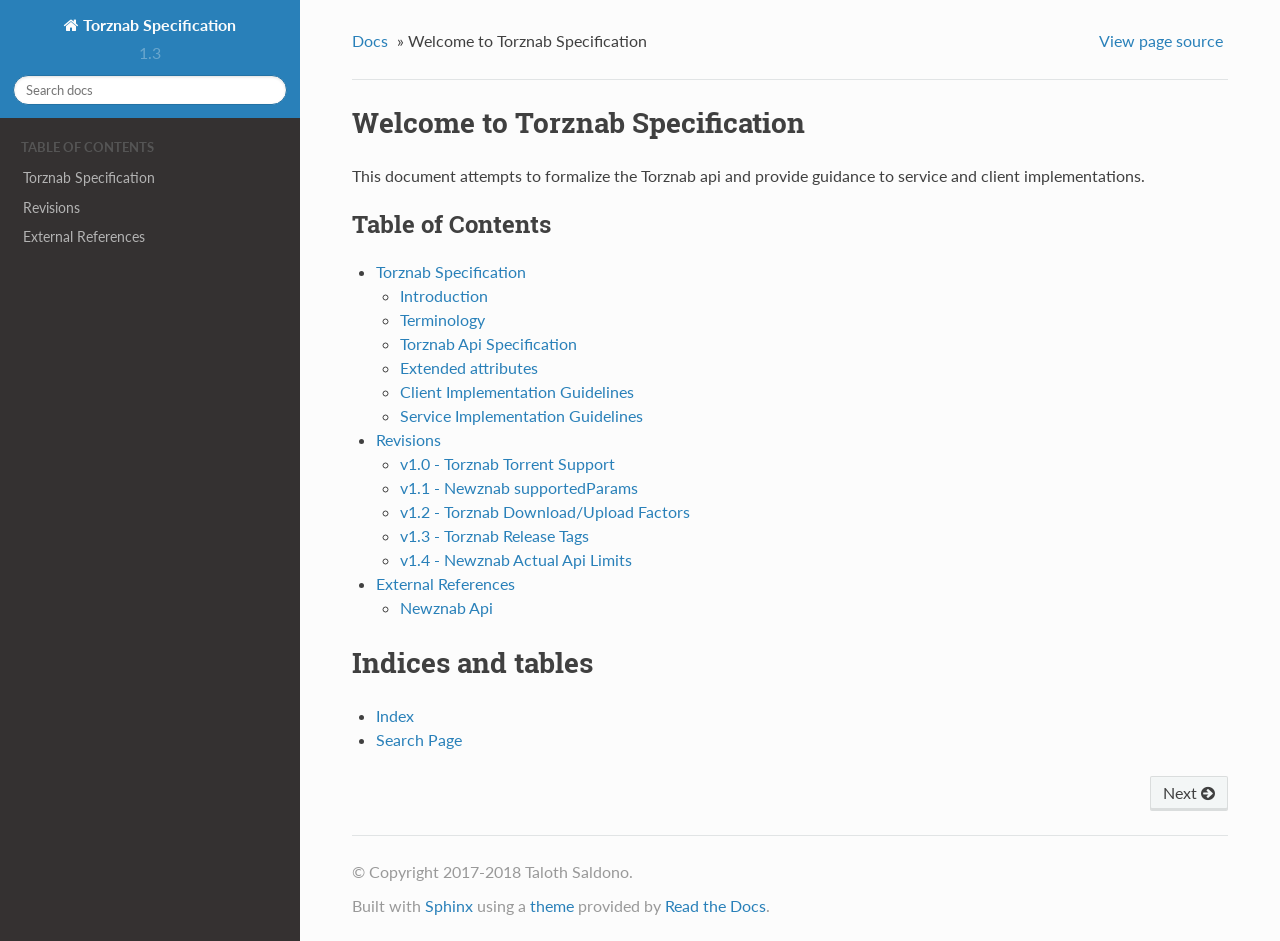
==== commit 17f92552: "Added Newznab Actual Api Limits working draft." ====
--- a/spec-1.3-draft/index.html
+++ b/spec-1.3-draft/index.html
@@ -185,6 +185,7 @@
 <li class="toctree-l2"><a class="reference internal" href="revisions/1.1-Newznab-supportedParams.html">v1.1 - Newznab supportedParams</a></li>
 <li class="toctree-l2"><a class="reference internal" href="revisions/1.2-Torznab-Download-Upload-Factors.html">v1.2 - Torznab Download/Upload Factors</a></li>
 <li class="toctree-l2"><a class="reference internal" href="revisions/1.3-Torznab-Release-Tags.html">v1.3 - Torznab Release Tags</a></li>
+<li class="toctree-l2"><a class="reference internal" href="revisions/1.4-Newznab-Actual-Api-Limits.html">v1.4 - Newznab Actual Api Limits</a></li>
 </ul>
 </li>
 <li class="toctree-l1"><a class="reference internal" href="external/index.html">External References</a><ul>
